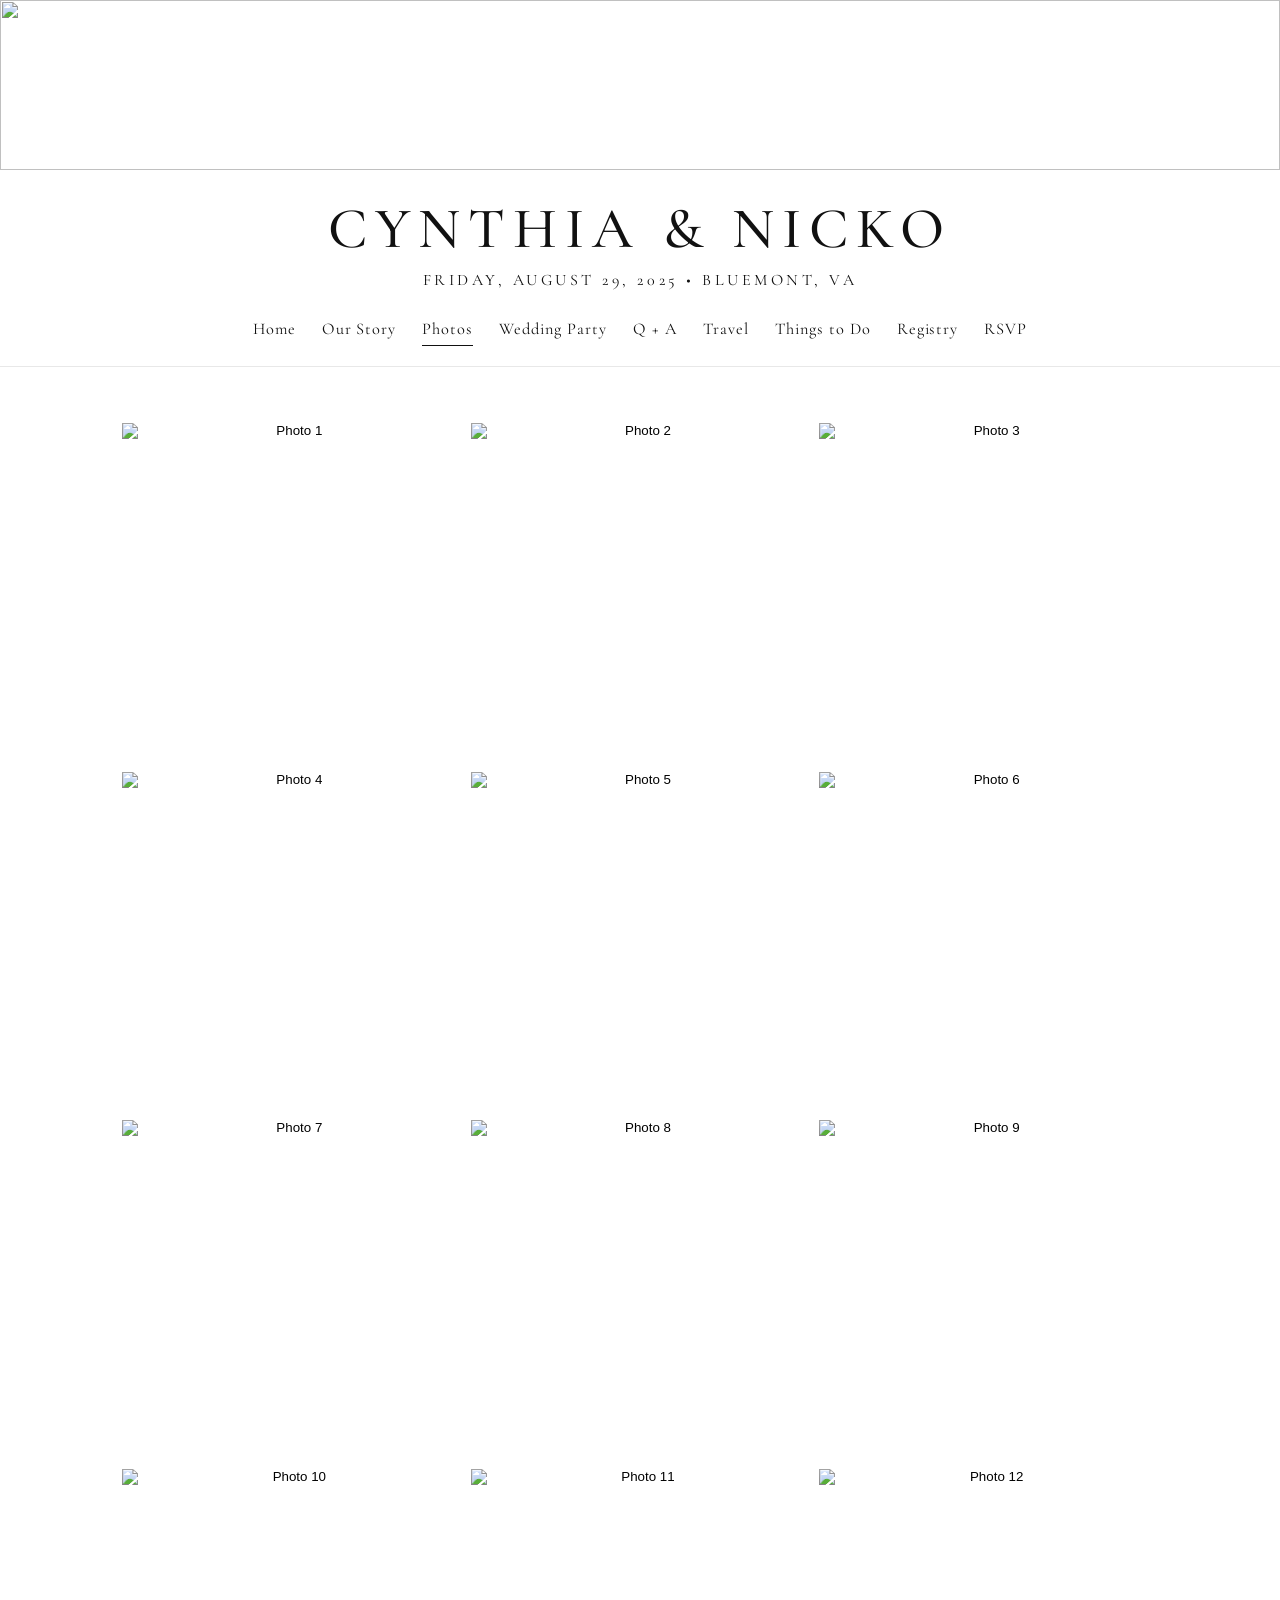
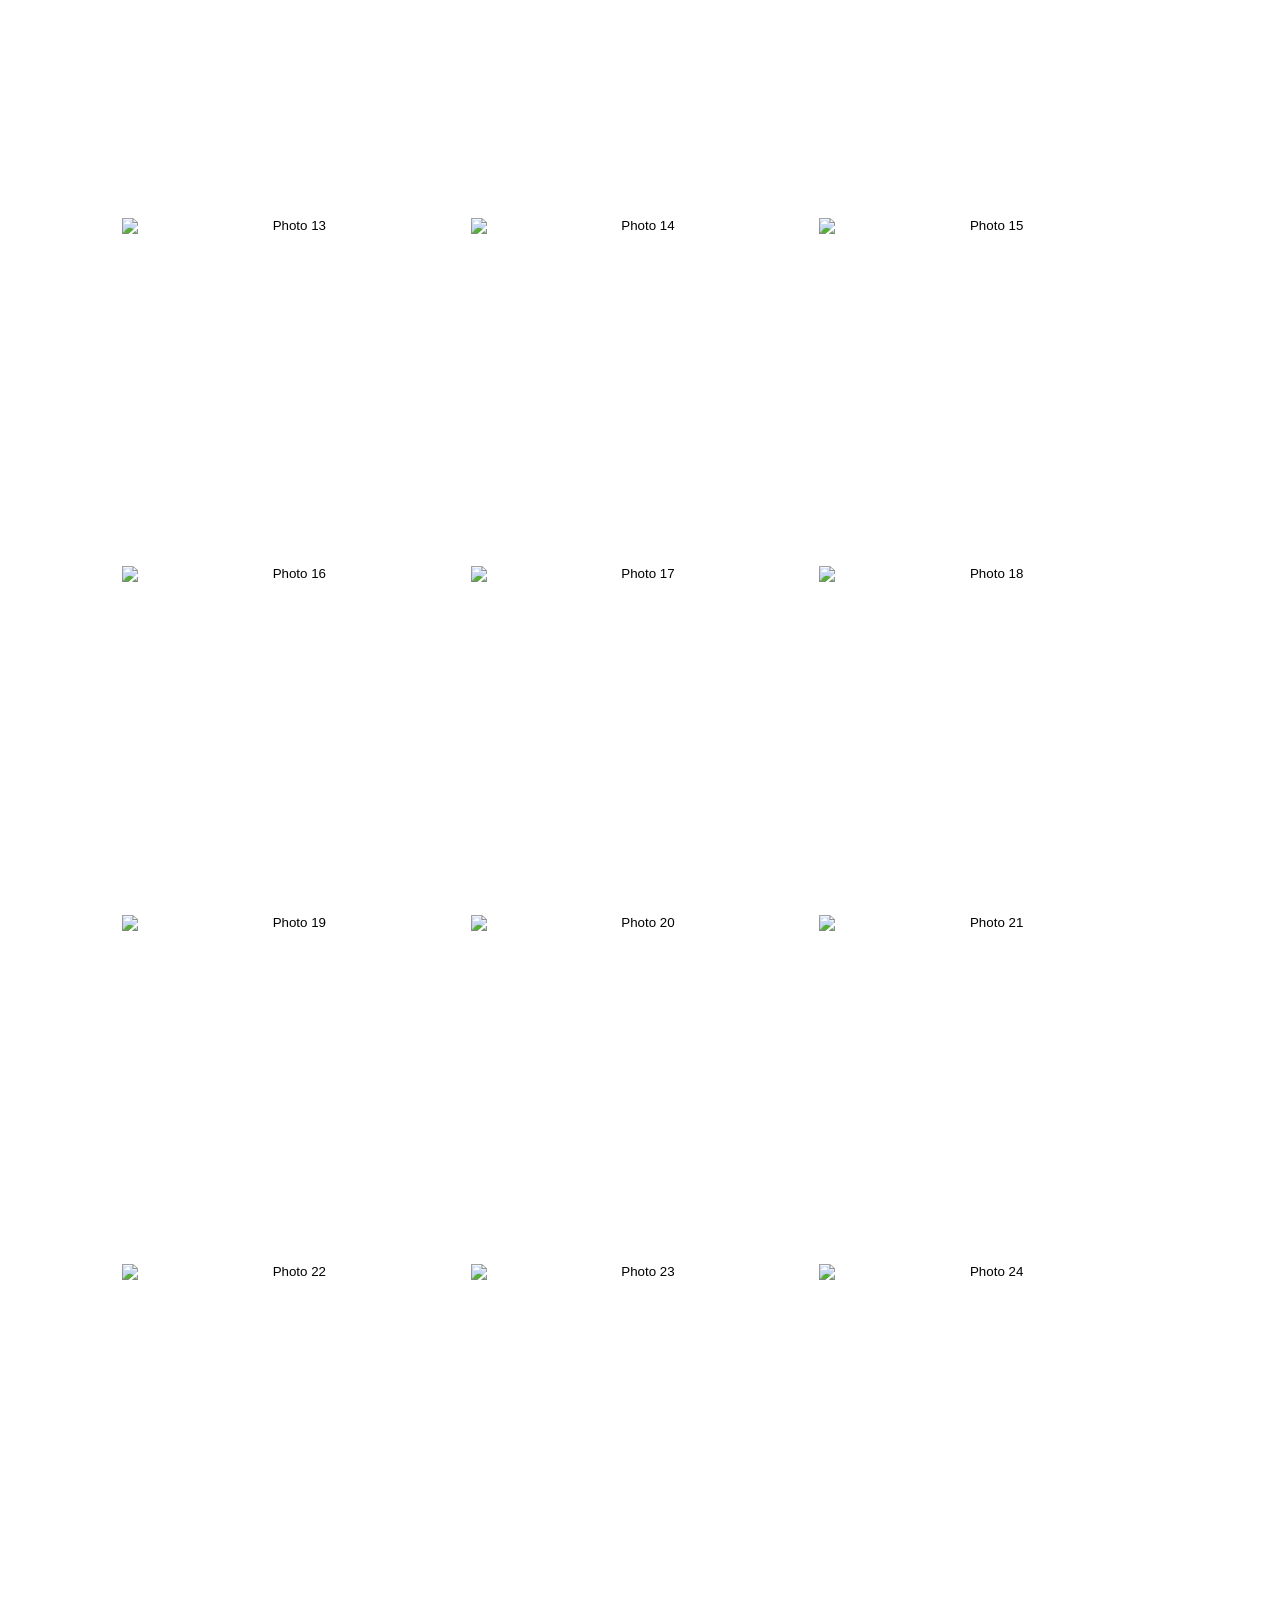
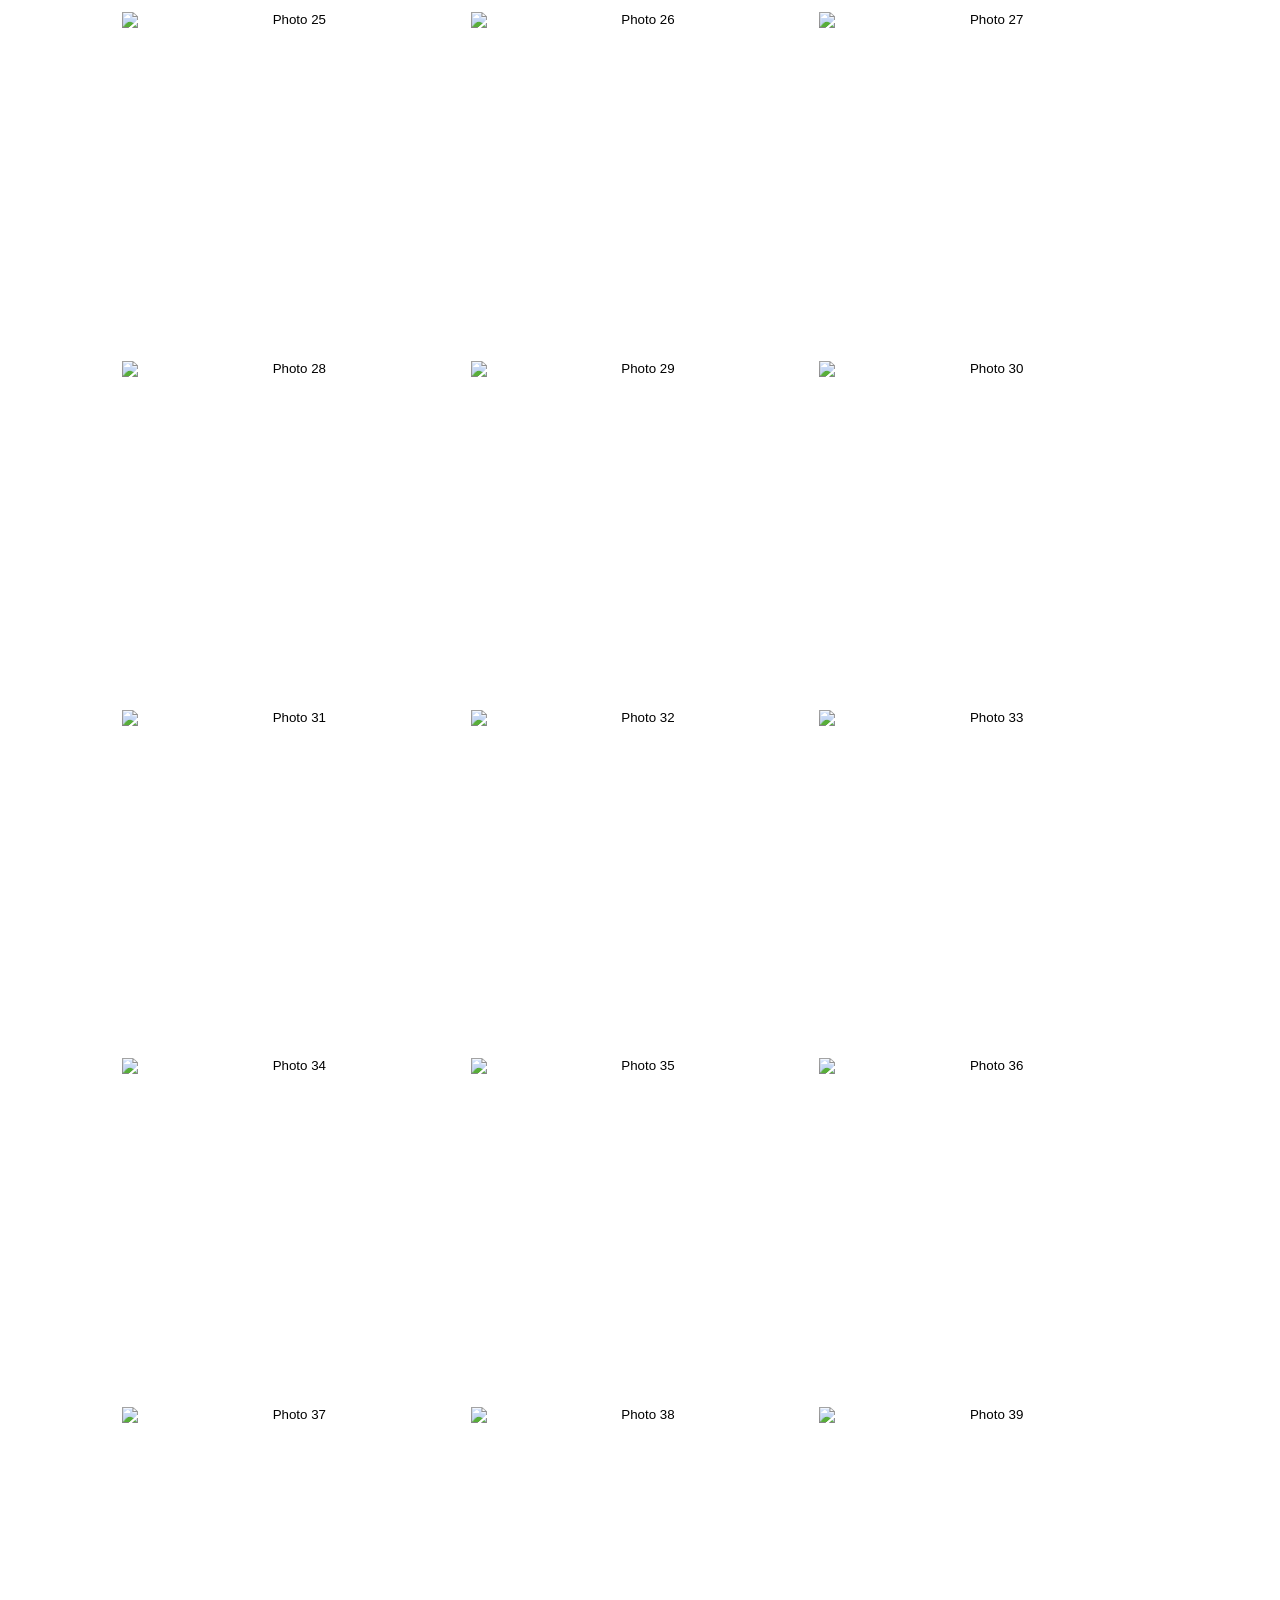
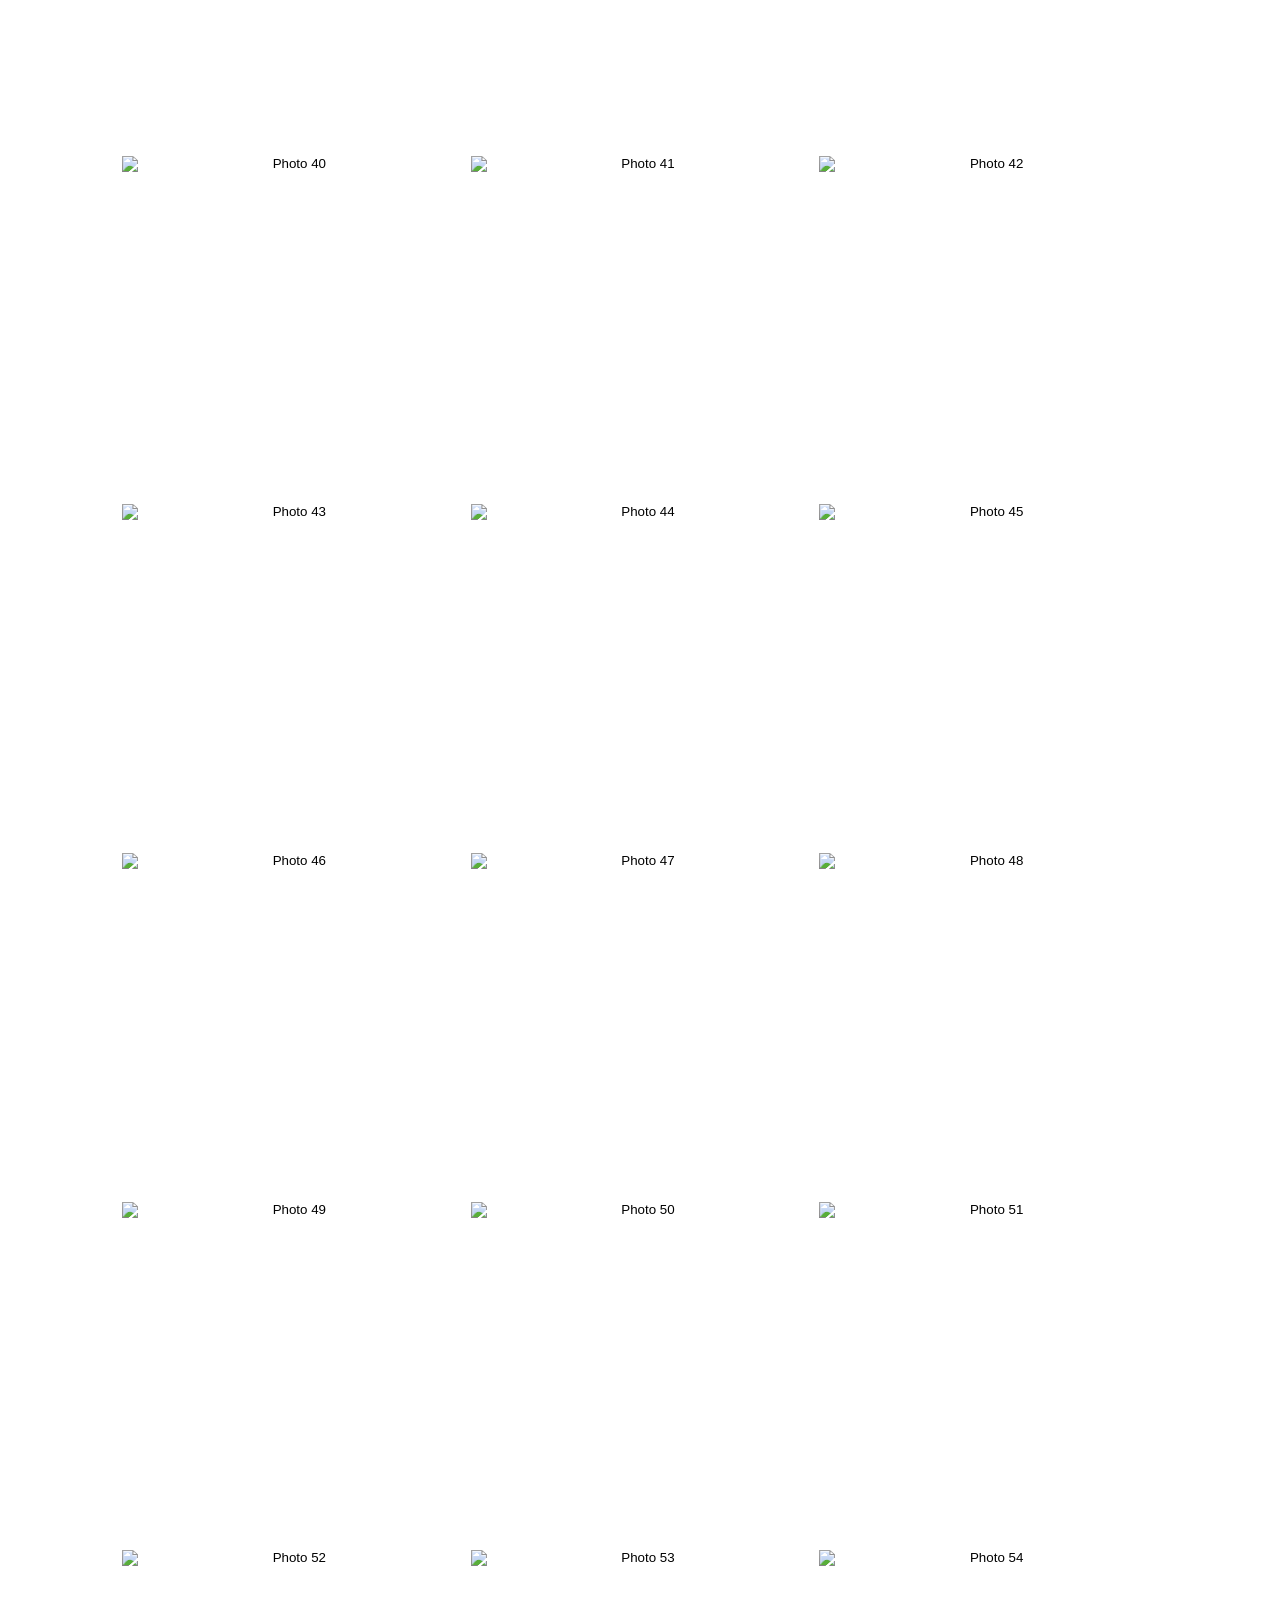
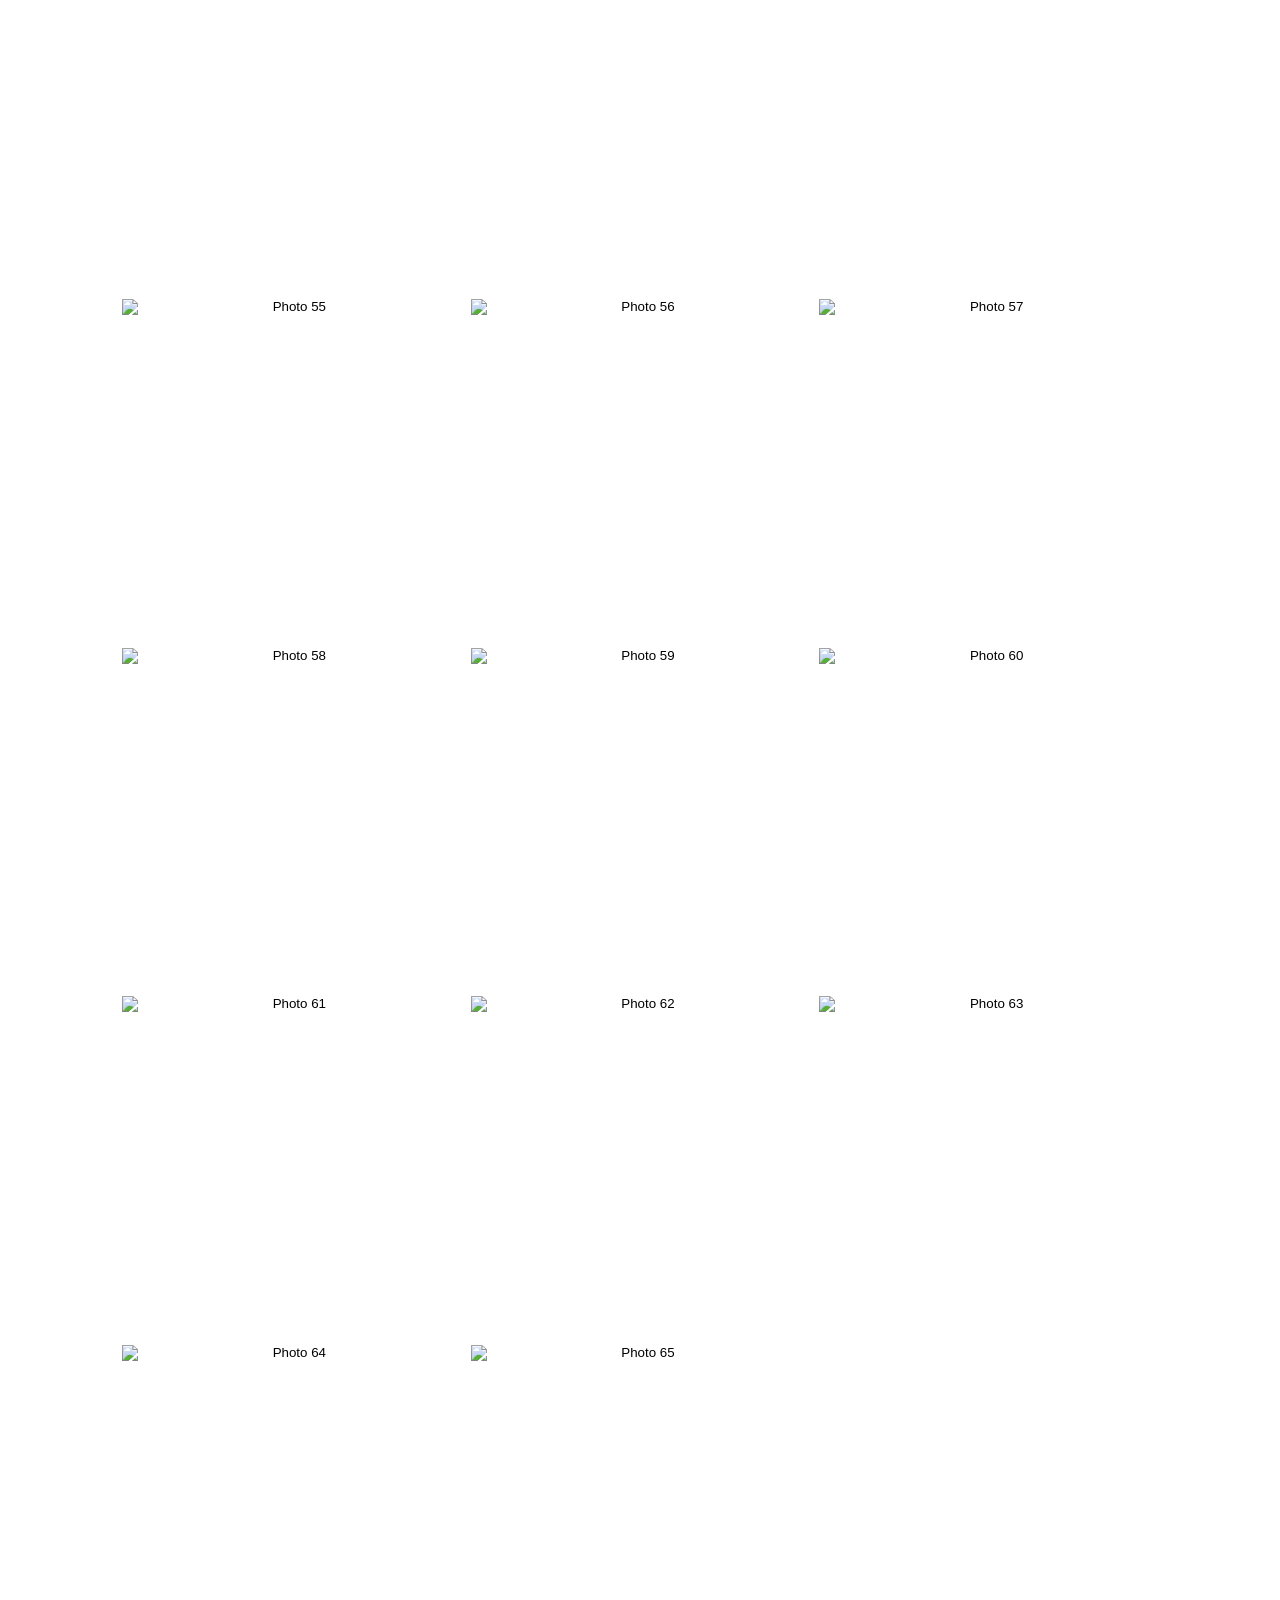
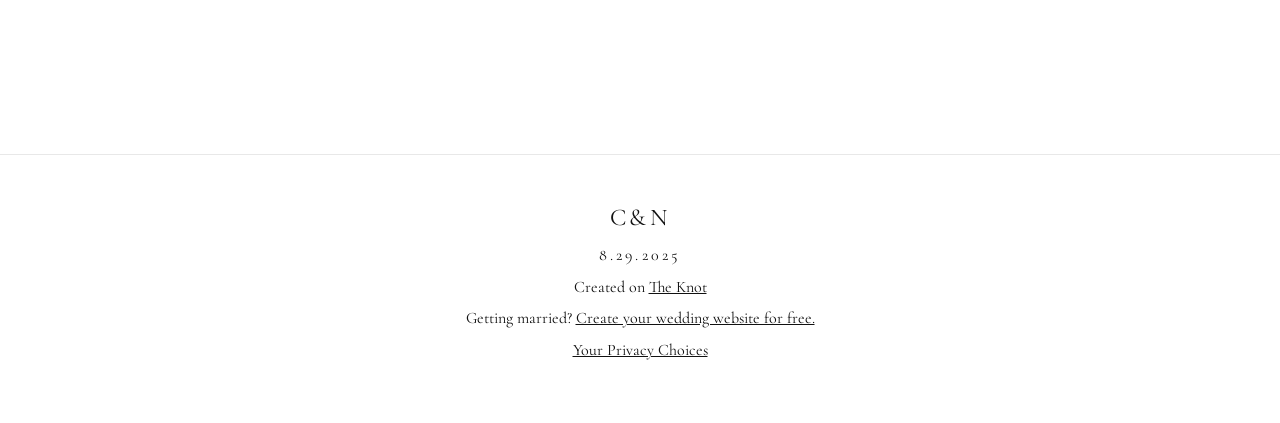
==== photos/index.html @ a0c81205 "v2 exact replica: multi-page site matching The Knot layout, gallery, registry and RSVP" ====
<!doctype html>
<html lang="en">
<head>
<meta charset="utf-8">
<meta name="viewport" content="width=device-width, initial-scale=1">
<title>Cynthia Espinoza and Nicko Patron's Wedding Website - The Knot</title>
<meta name="description" content="Cynthia Espinoza and Nicko Patron's wedding website. Friday, August 29, 2025 at The View at Bluemont, Bluemont, Virginia.">
<link rel="stylesheet" href="../styles.css">
<link rel="preconnect" href="https://fonts.googleapis.com">
<link rel="preconnect" href="https://fonts.gstatic.com" crossorigin>
<link href="https://fonts.googleapis.com/css2?family=Cormorant+Garamond:ital,wght@0,400;0,500;0,600;1,400;1,500&display=swap" rel="stylesheet">
</head>
<body>
<header class="site-header">
  <img class="garland" src="../images/theme-garland.png" alt="">
  <img class="spray" src="../images/theme-top.png" alt="">
  <h1>Cynthia &amp; Nicko</h1>
  <p class="subtitle">Friday, August 29, 2025 &bull; Bluemont, VA</p>
  <nav><a href="../">Home</a><a href="../our-story/">Our Story</a><a href="../photos/" class="active">Photos</a><a href="../wedding-party/">Wedding Party</a><a href="../q-a/">Q + A</a><a href="../travel/">Travel</a><a href="../things-to-do/">Things to Do</a><a href="../registry/">Registry</a><a href="../rsvp/">RSVP</a></nav>
</header>
<main>
<section class="photos-section">
  <div class="gallery">
<button class="thumb" data-full="../images/gallery/full/gallery-01.jpg" data-index="1" aria-label="Photo 1"><img src="../images/gallery/gallery-01.jpg" alt="Photo 1" loading="lazy"></button>
<button class="thumb" data-full="../images/gallery/full/gallery-02.jpg" data-index="2" aria-label="Photo 2"><img src="../images/gallery/gallery-02.jpg" alt="Photo 2" loading="lazy"></button>
<button class="thumb" data-full="../images/gallery/full/gallery-03.jpg" data-index="3" aria-label="Photo 3"><img src="../images/gallery/gallery-03.jpg" alt="Photo 3" loading="lazy"></button>
<button class="thumb" data-full="../images/gallery/full/gallery-04.jpg" data-index="4" aria-label="Photo 4"><img src="../images/gallery/gallery-04.jpg" alt="Photo 4" loading="lazy"></button>
<button class="thumb" data-full="../images/gallery/full/gallery-05.jpg" data-index="5" aria-label="Photo 5"><img src="../images/gallery/gallery-05.jpg" alt="Photo 5" loading="lazy"></button>
<button class="thumb" data-full="../images/gallery/full/gallery-06.jpg" data-index="6" aria-label="Photo 6"><img src="../images/gallery/gallery-06.jpg" alt="Photo 6" loading="lazy"></button>
<button class="thumb" data-full="../images/gallery/full/gallery-07.jpg" data-index="7" aria-label="Photo 7"><img src="../images/gallery/gallery-07.jpg" alt="Photo 7" loading="lazy"></button>
<button class="thumb" data-full="../images/gallery/full/gallery-08.jpg" data-index="8" aria-label="Photo 8"><img src="../images/gallery/gallery-08.jpg" alt="Photo 8" loading="lazy"></button>
<button class="thumb" data-full="../images/gallery/full/gallery-09.jpg" data-index="9" aria-label="Photo 9"><img src="../images/gallery/gallery-09.jpg" alt="Photo 9" loading="lazy"></button>
<button class="thumb" data-full="../images/gallery/full/gallery-10.jpg" data-index="10" aria-label="Photo 10"><img src="../images/gallery/gallery-10.jpg" alt="Photo 10" loading="lazy"></button>
<button class="thumb" data-full="../images/gallery/full/gallery-11.jpg" data-index="11" aria-label="Photo 11"><img src="../images/gallery/gallery-11.jpg" alt="Photo 11" loading="lazy"></button>
<button class="thumb" data-full="../images/gallery/full/gallery-12.jpg" data-index="12" aria-label="Photo 12"><img src="../images/gallery/gallery-12.jpg" alt="Photo 12" loading="lazy"></button>
<button class="thumb" data-full="../images/gallery/full/gallery-13.jpg" data-index="13" aria-label="Photo 13"><img src="../images/gallery/gallery-13.jpg" alt="Photo 13" loading="lazy"></button>
<button class="thumb" data-full="../images/gallery/full/gallery-14.jpg" data-index="14" aria-label="Photo 14"><img src="../images/gallery/gallery-14.jpg" alt="Photo 14" loading="lazy"></button>
<button class="thumb" data-full="../images/gallery/full/gallery-15.jpg" data-index="15" aria-label="Photo 15"><img src="../images/gallery/gallery-15.jpg" alt="Photo 15" loading="lazy"></button>
<button class="thumb" data-full="../images/gallery/full/gallery-16.jpg" data-index="16" aria-label="Photo 16"><img src="../images/gallery/gallery-16.jpg" alt="Photo 16" loading="lazy"></button>
<button class="thumb" data-full="../images/gallery/full/gallery-17.jpg" data-index="17" aria-label="Photo 17"><img src="../images/gallery/gallery-17.jpg" alt="Photo 17" loading="lazy"></button>
<button class="thumb" data-full="../images/gallery/full/gallery-18.jpg" data-index="18" aria-label="Photo 18"><img src="../images/gallery/gallery-18.jpg" alt="Photo 18" loading="lazy"></button>
<button class="thumb" data-full="../images/gallery/full/gallery-19.jpg" data-index="19" aria-label="Photo 19"><img src="../images/gallery/gallery-19.jpg" alt="Photo 19" loading="lazy"></button>
<button class="thumb" data-full="../images/gallery/full/gallery-20.jpg" data-index="20" aria-label="Photo 20"><img src="../images/gallery/gallery-20.jpg" alt="Photo 20" loading="lazy"></button>
<button class="thumb" data-full="../images/gallery/full/gallery-21.jpg" data-index="21" aria-label="Photo 21"><img src="../images/gallery/gallery-21.jpg" alt="Photo 21" loading="lazy"></button>
<button class="thumb" data-full="../images/gallery/full/gallery-22.jpg" data-index="22" aria-label="Photo 22"><img src="../images/gallery/gallery-22.jpg" alt="Photo 22" loading="lazy"></button>
<button class="thumb" data-full="../images/gallery/full/gallery-23.jpg" data-index="23" aria-label="Photo 23"><img src="../images/gallery/gallery-23.jpg" alt="Photo 23" loading="lazy"></button>
<button class="thumb" data-full="../images/gallery/full/gallery-24.jpg" data-index="24" aria-label="Photo 24"><img src="../images/gallery/gallery-24.jpg" alt="Photo 24" loading="lazy"></button>
<button class="thumb" data-full="../images/gallery/full/gallery-25.jpg" data-index="25" aria-label="Photo 25"><img src="../images/gallery/gallery-25.jpg" alt="Photo 25" loading="lazy"></button>
<button class="thumb" data-full="../images/gallery/full/gallery-26.jpg" data-index="26" aria-label="Photo 26"><img src="../images/gallery/gallery-26.jpg" alt="Photo 26" loading="lazy"></button>
<button class="thumb" data-full="../images/gallery/full/gallery-27.jpg" data-index="27" aria-label="Photo 27"><img src="../images/gallery/gallery-27.jpg" alt="Photo 27" loading="lazy"></button>
<button class="thumb" data-full="../images/gallery/full/gallery-28.jpg" data-index="28" aria-label="Photo 28"><img src="../images/gallery/gallery-28.jpg" alt="Photo 28" loading="lazy"></button>
<button class="thumb" data-full="../images/gallery/full/gallery-29.jpg" data-index="29" aria-label="Photo 29"><img src="../images/gallery/gallery-29.jpg" alt="Photo 29" loading="lazy"></button>
<button class="thumb" data-full="../images/gallery/full/gallery-30.jpg" data-index="30" aria-label="Photo 30"><img src="../images/gallery/gallery-30.jpg" alt="Photo 30" loading="lazy"></button>
<button class="thumb" data-full="../images/gallery/full/gallery-31.jpg" data-index="31" aria-label="Photo 31"><img src="../images/gallery/gallery-31.jpg" alt="Photo 31" loading="lazy"></button>
<button class="thumb" data-full="../images/gallery/full/gallery-32.jpg" data-index="32" aria-label="Photo 32"><img src="../images/gallery/gallery-32.jpg" alt="Photo 32" loading="lazy"></button>
<button class="thumb" data-full="../images/gallery/full/gallery-33.jpg" data-index="33" aria-label="Photo 33"><img src="../images/gallery/gallery-33.jpg" alt="Photo 33" loading="lazy"></button>
<button class="thumb" data-full="../images/gallery/full/gallery-34.jpg" data-index="34" aria-label="Photo 34"><img src="../images/gallery/gallery-34.jpg" alt="Photo 34" loading="lazy"></button>
<button class="thumb" data-full="../images/gallery/full/gallery-35.jpg" data-index="35" aria-label="Photo 35"><img src="../images/gallery/gallery-35.jpg" alt="Photo 35" loading="lazy"></button>
<button class="thumb" data-full="../images/gallery/full/gallery-36.jpg" data-index="36" aria-label="Photo 36"><img src="../images/gallery/gallery-36.jpg" alt="Photo 36" loading="lazy"></button>
<button class="thumb" data-full="../images/gallery/full/gallery-37.jpg" data-index="37" aria-label="Photo 37"><img src="../images/gallery/gallery-37.jpg" alt="Photo 37" loading="lazy"></button>
<button class="thumb" data-full="../images/gallery/full/gallery-38.jpg" data-index="38" aria-label="Photo 38"><img src="../images/gallery/gallery-38.jpg" alt="Photo 38" loading="lazy"></button>
<button class="thumb" data-full="../images/gallery/full/gallery-39.jpg" data-index="39" aria-label="Photo 39"><img src="../images/gallery/gallery-39.jpg" alt="Photo 39" loading="lazy"></button>
<button class="thumb" data-full="../images/gallery/full/gallery-40.jpg" data-index="40" aria-label="Photo 40"><img src="../images/gallery/gallery-40.jpg" alt="Photo 40" loading="lazy"></button>
<button class="thumb" data-full="../images/gallery/full/gallery-41.jpg" data-index="41" aria-label="Photo 41"><img src="../images/gallery/gallery-41.jpg" alt="Photo 41" loading="lazy"></button>
<button class="thumb" data-full="../images/gallery/full/gallery-42.jpg" data-index="42" aria-label="Photo 42"><img src="../images/gallery/gallery-42.jpg" alt="Photo 42" loading="lazy"></button>
<button class="thumb" data-full="../images/gallery/full/gallery-43.jpg" data-index="43" aria-label="Photo 43"><img src="../images/gallery/gallery-43.jpg" alt="Photo 43" loading="lazy"></button>
<button class="thumb" data-full="../images/gallery/full/gallery-44.jpg" data-index="44" aria-label="Photo 44"><img src="../images/gallery/gallery-44.jpg" alt="Photo 44" loading="lazy"></button>
<button class="thumb" data-full="../images/gallery/full/gallery-45.jpg" data-index="45" aria-label="Photo 45"><img src="../images/gallery/gallery-45.jpg" alt="Photo 45" loading="lazy"></button>
<button class="thumb" data-full="../images/gallery/full/gallery-46.jpg" data-index="46" aria-label="Photo 46"><img src="../images/gallery/gallery-46.jpg" alt="Photo 46" loading="lazy"></button>
<button class="thumb" data-full="../images/gallery/full/gallery-47.jpg" data-index="47" aria-label="Photo 47"><img src="../images/gallery/gallery-47.jpg" alt="Photo 47" loading="lazy"></button>
<button class="thumb" data-full="../images/gallery/full/gallery-48.jpg" data-index="48" aria-label="Photo 48"><img src="../images/gallery/gallery-48.jpg" alt="Photo 48" loading="lazy"></button>
<button class="thumb" data-full="../images/gallery/full/gallery-49.jpg" data-index="49" aria-label="Photo 49"><img src="../images/gallery/gallery-49.jpg" alt="Photo 49" loading="lazy"></button>
<button class="thumb" data-full="../images/gallery/full/gallery-50.jpg" data-index="50" aria-label="Photo 50"><img src="../images/gallery/gallery-50.jpg" alt="Photo 50" loading="lazy"></button>
<button class="thumb" data-full="../images/gallery/full/gallery-51.jpg" data-index="51" aria-label="Photo 51"><img src="../images/gallery/gallery-51.jpg" alt="Photo 51" loading="lazy"></button>
<button class="thumb" data-full="../images/gallery/full/gallery-52.jpg" data-index="52" aria-label="Photo 52"><img src="../images/gallery/gallery-52.jpg" alt="Photo 52" loading="lazy"></button>
<button class="thumb" data-full="../images/gallery/full/gallery-53.jpg" data-index="53" aria-label="Photo 53"><img src="../images/gallery/gallery-53.jpg" alt="Photo 53" loading="lazy"></button>
<button class="thumb" data-full="../images/gallery/full/gallery-54.jpg" data-index="54" aria-label="Photo 54"><img src="../images/gallery/gallery-54.jpg" alt="Photo 54" loading="lazy"></button>
<button class="thumb" data-full="../images/gallery/full/gallery-55.jpg" data-index="55" aria-label="Photo 55"><img src="../images/gallery/gallery-55.jpg" alt="Photo 55" loading="lazy"></button>
<button class="thumb" data-full="../images/gallery/full/gallery-56.jpg" data-index="56" aria-label="Photo 56"><img src="../images/gallery/gallery-56.jpg" alt="Photo 56" loading="lazy"></button>
<button class="thumb" data-full="../images/gallery/full/gallery-57.jpg" data-index="57" aria-label="Photo 57"><img src="../images/gallery/gallery-57.jpg" alt="Photo 57" loading="lazy"></button>
<button class="thumb" data-full="../images/gallery/full/gallery-58.jpg" data-index="58" aria-label="Photo 58"><img src="../images/gallery/gallery-58.jpg" alt="Photo 58" loading="lazy"></button>
<button class="thumb" data-full="../images/gallery/full/gallery-59.jpg" data-index="59" aria-label="Photo 59"><img src="../images/gallery/gallery-59.jpg" alt="Photo 59" loading="lazy"></button>
<button class="thumb" data-full="../images/gallery/full/gallery-60.jpg" data-index="60" aria-label="Photo 60"><img src="../images/gallery/gallery-60.jpg" alt="Photo 60" loading="lazy"></button>
<button class="thumb" data-full="../images/gallery/full/gallery-61.jpg" data-index="61" aria-label="Photo 61"><img src="../images/gallery/gallery-61.jpg" alt="Photo 61" loading="lazy"></button>
<button class="thumb" data-full="../images/gallery/full/gallery-62.jpg" data-index="62" aria-label="Photo 62"><img src="../images/gallery/gallery-62.jpg" alt="Photo 62" loading="lazy"></button>
<button class="thumb" data-full="../images/gallery/full/gallery-63.jpg" data-index="63" aria-label="Photo 63"><img src="../images/gallery/gallery-63.jpg" alt="Photo 63" loading="lazy"></button>
<button class="thumb" data-full="../images/gallery/full/gallery-64.jpg" data-index="64" aria-label="Photo 64"><img src="../images/gallery/gallery-64.jpg" alt="Photo 64" loading="lazy"></button>
<button class="thumb" data-full="../images/gallery/full/gallery-65.jpg" data-index="65" aria-label="Photo 65"><img src="../images/gallery/gallery-65.jpg" alt="Photo 65" loading="lazy"></button>
  </div>
</section>
<div class="lightbox" id="lightbox" hidden>
  <button class="lb-close" id="lb-close" aria-label="Close">&times;</button>
  <button class="lb-prev" id="lb-prev" aria-label="Previous photo">&#8249;</button>
  <img id="lb-img" src="" alt="">
  <button class="lb-next" id="lb-next" aria-label="Next photo">&#8250;</button>
  <p class="lb-count" id="lb-count"></p>
</div>
<script>
(function(){
  var thumbs=[].slice.call(document.querySelectorAll('.thumb'));
  var lb=document.getElementById('lightbox'), img=document.getElementById('lb-img'),
      count=document.getElementById('lb-count'), cur=0;
  function show(i){
    cur=(i+thumbs.length)%thumbs.length;
    img.src=thumbs[cur].getAttribute('data-full');
    count.textContent=cur+1+' of '+thumbs.length;
    lb.hidden=false; document.body.style.overflow='hidden';
  }
  function hide(){ lb.hidden=true; document.body.style.overflow=''; }
  thumbs.forEach(function(t,i){ t.addEventListener('click',function(){show(i);}); });
  document.getElementById('lb-close').addEventListener('click',hide);
  document.getElementById('lb-prev').addEventListener('click',function(){show(cur-1);});
  document.getElementById('lb-next').addEventListener('click',function(){show(cur+1);});
  lb.addEventListener('click',function(e){ if(e.target===lb) hide(); });
  document.addEventListener('keydown',function(e){
    if(lb.hidden) return;
    if(e.key==='Escape') hide();
    if(e.key==='ArrowLeft') show(cur-1);
    if(e.key==='ArrowRight') show(cur+1);
  });
})();
</script>
</main>
<footer>
  <p class="foot-mono">C&amp;N</p>
  <p class="foot-date">8.29.2025</p>
  <p>Created on <a href="https://www.theknot.com">The Knot</a></p>
  <p>Getting married? <a href="https://www.theknot.com">Create your wedding website for free.</a></p>
  <p><a href="https://www.theknot.com">Your Privacy Choices</a></p>
</footer>
</body>
</html>
---- styles.css ----
/* Cynthia & Nicko wedding website, v2 exact-replica build.
   White background, black serif text, Cormorant Garamond throughout. */
* { box-sizing: border-box; margin: 0; padding: 0; }
html { -webkit-text-size-adjust: 100%; }
body {
  font-family: 'Cormorant Garamond', Georgia, 'Times New Roman', serif;
  background: #fff;
  color: #111;
  line-height: 1.6;
  font-size: 18px;
}
img { max-width: 100%; display: block; }
a { color: #111; }
h1, h2, h3 { font-weight: 500; }

/* ---------- Header (every page) ---------- */
.site-header { position: relative; background: #fff; text-align: center; overflow: hidden; }
.site-header .garland {
  width: 100%; height: 170px; object-fit: cover; object-position: top center;
}
.site-header .spray {
  position: absolute; top: 0; right: 0; width: 330px; max-width: 46vw;
  pointer-events: none;
}
.site-header h1 {
  font-size: clamp(2.2rem, 6vw, 3.6rem);
  letter-spacing: .14em; text-transform: uppercase;
  margin: 26px 16px 6px; line-height: 1.15;
}
.site-header .subtitle {
  font-size: 1rem; letter-spacing: .22em; text-transform: uppercase;
  margin: 0 16px 22px;
}
.site-header nav {
  display: flex; flex-wrap: wrap; justify-content: center; gap: 4px 26px;
  padding: 0 18px 20px;
  border-bottom: 1px solid #e8e8e8;
}
.site-header nav a {
  text-decoration: none; color: #111; font-size: 1.02rem; letter-spacing: .06em;
  padding-bottom: 3px; border-bottom: 1px solid transparent;
}
.site-header nav a:hover { border-bottom-color: #999; }
.site-header nav a.active { border-bottom: 1px solid #111; }

/* ---------- Layout ---------- */
main { background: #fff; }
section { max-width: 860px; margin: 0 auto; padding: 56px 22px 70px; }
section.wide { max-width: 1080px; }
.page-title {
  text-align: center; font-size: 2rem; letter-spacing: .12em; text-transform: uppercase;
  margin-bottom: 10px;
}
.rule { width: 64px; height: 1px; background: #111; margin: 12px auto 32px; }
.lede { text-align: center; font-size: 1.15rem; max-width: 640px; margin: 0 auto 30px; }
section p { margin-bottom: 14px; }
.center { text-align: center; }
.center-note { text-align: center; margin-top: 24px; }

/* Buttons */
.btn {
  display: inline-block; background: #333; color: #fff; text-decoration: none;
  text-transform: uppercase; letter-spacing: .16em; font-size: .92rem;
  font-family: 'Cormorant Garamond', Georgia, serif;
  padding: 13px 34px; border: none; cursor: pointer; margin: 10px 0;
}
.btn:hover { background: #111; }
.btn:disabled { background: #bbb; cursor: not-allowed; }
.btn.small { padding: 10px 22px; font-size: .85rem; }

/* ---------- Home ---------- */
.hero { width: 100%; margin: 10px 0 40px; }
.details { display: grid; grid-template-columns: repeat(auto-fit, minmax(230px, 1fr)); gap: 22px; margin: 8px 0; }
.card { text-align: center; padding: 10px 14px; }
.card h3 { font-size: 1.45rem; letter-spacing: .1em; text-transform: uppercase; margin-bottom: 8px; }
.card .small { font-size: 1rem; }
.venue-img { margin: 30px auto 0; width: 100%; }
.story-preview { margin: 0 auto 18px; max-height: 560px; width: auto; }
.registry-list { list-style: none; text-align: center; margin-bottom: 8px; }
.registry-list li { margin-bottom: 8px; font-size: 1.2rem; letter-spacing: .06em; }

/* ---------- Our Story ---------- */
.story-item { margin-bottom: 56px; text-align: center; }
.story-item h3 { font-size: 1.5rem; letter-spacing: .1em; text-transform: uppercase; margin-bottom: 14px; }
.story-item p { text-align: center; max-width: 680px; margin: 0 auto 14px; }
.story-item img { margin: 0 auto 14px; max-height: 560px; width: auto; }
.story-item .pair { display: flex; gap: 14px; justify-content: center; flex-wrap: wrap; }
.story-item .pair img { max-height: 460px; }

/* ---------- Photos ---------- */
.photos-section { max-width: 1080px; }
.gallery { display: grid; grid-template-columns: repeat(3, 1fr); gap: 10px; }
.thumb { border: none; background: none; padding: 0; cursor: pointer; }
.thumb img { width: 100%; aspect-ratio: 1 / 1; object-fit: cover; }
.lightbox {
  position: fixed; inset: 0; background: rgba(0,0,0,.92); z-index: 100;
  display: flex; align-items: center; justify-content: center;
}
.lightbox[hidden] { display: none; }
.lightbox img { max-width: 92vw; max-height: 88vh; object-fit: contain; }
.lb-close, .lb-prev, .lb-next {
  position: absolute; background: none; border: none; color: #fff;
  font-size: 3rem; cursor: pointer; line-height: 1; padding: 10px 18px;
  font-family: Georgia, serif;
}
.lb-close { top: 8px; right: 14px; }
.lb-prev { left: 6px; top: 50%; transform: translateY(-50%); }
.lb-next { right: 6px; top: 50%; transform: translateY(-50%); }
.lb-count { position: absolute; bottom: 14px; left: 0; right: 0; text-align: center; color: #fff; font-size: 1rem; letter-spacing: .1em; }

/* ---------- Wedding Party ---------- */
.subhead { text-align: center; font-size: 1.5rem; letter-spacing: .12em; text-transform: uppercase; margin: 46px 0 24px; }
.party-group { display: grid; grid-template-columns: repeat(2, 1fr); gap: 34px 28px; }
.person { text-align: center; }
.person img {
  width: 240px; height: 240px; object-fit: cover; object-position: top center;
  border-radius: 50%; margin: 0 auto 16px;
}
.person h3 { font-size: 1.4rem; letter-spacing: .1em; text-transform: uppercase; }
.person .role { letter-spacing: .12em; text-transform: uppercase; font-size: .95rem; margin: 2px 0 10px; }
.person p { font-size: 1.02rem; }
.closing-img { margin: 52px auto 0; width: 100%; }

/* ---------- Q + A ---------- */
.qa { margin-bottom: 30px; text-align: center; }
.qa h3 { font-size: 1.3rem; letter-spacing: .1em; text-transform: uppercase; margin-bottom: 6px; }

/* ---------- Travel ---------- */
.travel-card { text-align: center; margin-bottom: 34px; }
.travel-card h3 { font-size: 1.45rem; letter-spacing: .08em; text-transform: uppercase; margin-bottom: 8px; }

/* ---------- Registry ---------- */
.registry-widget { border: 1px solid #e3e3e3; border-radius: 14px; overflow: hidden; text-align: left; }
.registry-head {
  display: flex; flex-wrap: wrap; align-items: center; gap: 8px 22px;
  padding: 18px 22px; border-bottom: 1px solid #e3e3e3;
}
.knot-logo { font-size: 1.5rem; letter-spacing: .02em; text-decoration: none; font-weight: 600; }
.registry-count { font-size: 1.05rem; }
.sort-label { margin-left: auto; font-size: 1.02rem; }
.sort-label select { font-family: inherit; font-size: 1rem; padding: 6px 8px; border: 1px solid #ccc; border-radius: 4px; background: #fff; }
.registry-body { display: flex; }
.filters { width: 220px; flex-shrink: 0; padding: 20px; border-right: 1px solid #e3e3e3; }
.filters h3 { font-size: 1.1rem; letter-spacing: .1em; text-transform: uppercase; margin: 18px 0 8px; }
.filters h3:first-child { margin-top: 0; }
.filters label { display: block; font-size: 1rem; margin-bottom: 6px; cursor: pointer; }
.gift-grid { flex: 1; display: grid; grid-template-columns: repeat(auto-fill, minmax(220px, 1fr)); gap: 18px; padding: 20px; }
.gift { border: 1px solid #e8e8e8; border-radius: 10px; padding: 18px; }
.gift h3 { font-size: 1.12rem; line-height: 1.35; margin-bottom: 6px; }
.gift-sub { font-size: 1rem; color: #555; margin-bottom: 2px; }
.badge { display: inline-block; font-size: .9rem; letter-spacing: .08em; text-transform: uppercase; border: 1px solid #999; border-radius: 20px; padding: 2px 10px; margin: 4px 0 8px; }
.gift-price { font-size: 1.15rem; margin-bottom: 2px; }
.gift-store { font-size: .98rem; color: #555; margin-bottom: 4px; }
.gift-note { font-size: .98rem; color: #555; }
.gift-status { display: inline-block; font-size: 1rem; letter-spacing: .08em; text-transform: uppercase; color: #777; margin-top: 8px; }
.gift-status.purchased { color: #999; }

/* ---------- RSVP overlay page ---------- */
.rsvp-body { background: #fff; }
.rsvp-overlay { min-height: 100vh; background: #fff; position: relative; }
.rsvp-topbar { display: flex; align-items: center; justify-content: center; position: relative; padding: 18px 20px 14px; }
.rsvp-title { font-size: 1.1rem; letter-spacing: .28em; text-transform: uppercase; }
.rsvp-close { position: absolute; right: 18px; top: 8px; font-size: 2rem; text-decoration: none; color: #111; line-height: 1; }
.rsvp-progress { height: 3px; background: #e8e8e8; }
.rsvp-progress span { display: block; width: 12%; height: 100%; background: #111; }
.rsvp-content { position: relative; max-width: 560px; margin: 0 auto; padding: 60px 22px; text-align: center; overflow: hidden; }
.rsvp-spray { position: absolute; top: -10px; right: -40px; width: 280px; max-width: 60vw; pointer-events: none; }
.rsvp-heading { font-size: 1.9rem; margin-bottom: 14px; }
.field { position: relative; margin: 28px 0 18px; text-align: left; }
.field input {
  width: 100%; padding: 20px 14px 10px; font-size: 1.1rem;
  font-family: 'Cormorant Garamond', Georgia, serif;
  border: 1px solid #999; border-radius: 4px; background: #fff;
}
.field label {
  position: absolute; left: 14px; top: 16px; color: #777; font-size: 1.05rem;
  pointer-events: none; transition: all .15s ease;
}
.field input:focus + label, .field input:not(:placeholder-shown) + label {
  top: 5px; font-size: .82rem; color: #555;
}
.field input:focus { outline: 1px solid #111; }
.rsvp-btn { width: 100%; background: #777; }
.rsvp-btn:not(:disabled) { background: #333; }
.rsvp-note { margin-top: 22px; background: #fafafa; border: 1px solid #e3e3e3; border-radius: 8px; padding: 18px; }

/* ---------- Footer ---------- */
footer { text-align: center; padding: 44px 22px 54px; border-top: 1px solid #e8e8e8; }
footer p { margin-bottom: 6px; font-size: 1rem; }
.foot-mono { font-size: 1.5rem; letter-spacing: .14em; }
.foot-date { letter-spacing: .2em; }

/* ---------- Responsive ---------- */
@media (max-width: 900px) {
  .gallery { grid-template-columns: repeat(2, 1fr); }
  .registry-body { flex-direction: column; }
  .filters { width: 100%; border-right: none; border-bottom: 1px solid #e3e3e3; }
}
@media (max-width: 600px) {
  body { font-size: 17px; }
  section { padding: 40px 18px 56px; }
  .site-header .garland { height: 110px; }
  .site-header .spray { width: 220px; }
  .site-header nav { gap: 4px 16px; }
  .gallery { grid-template-columns: 1fr; }
  .party-group { grid-template-columns: 1fr; }
  .person img { width: 200px; height: 200px; }
  .story-item .pair img { max-height: 340px; }
}
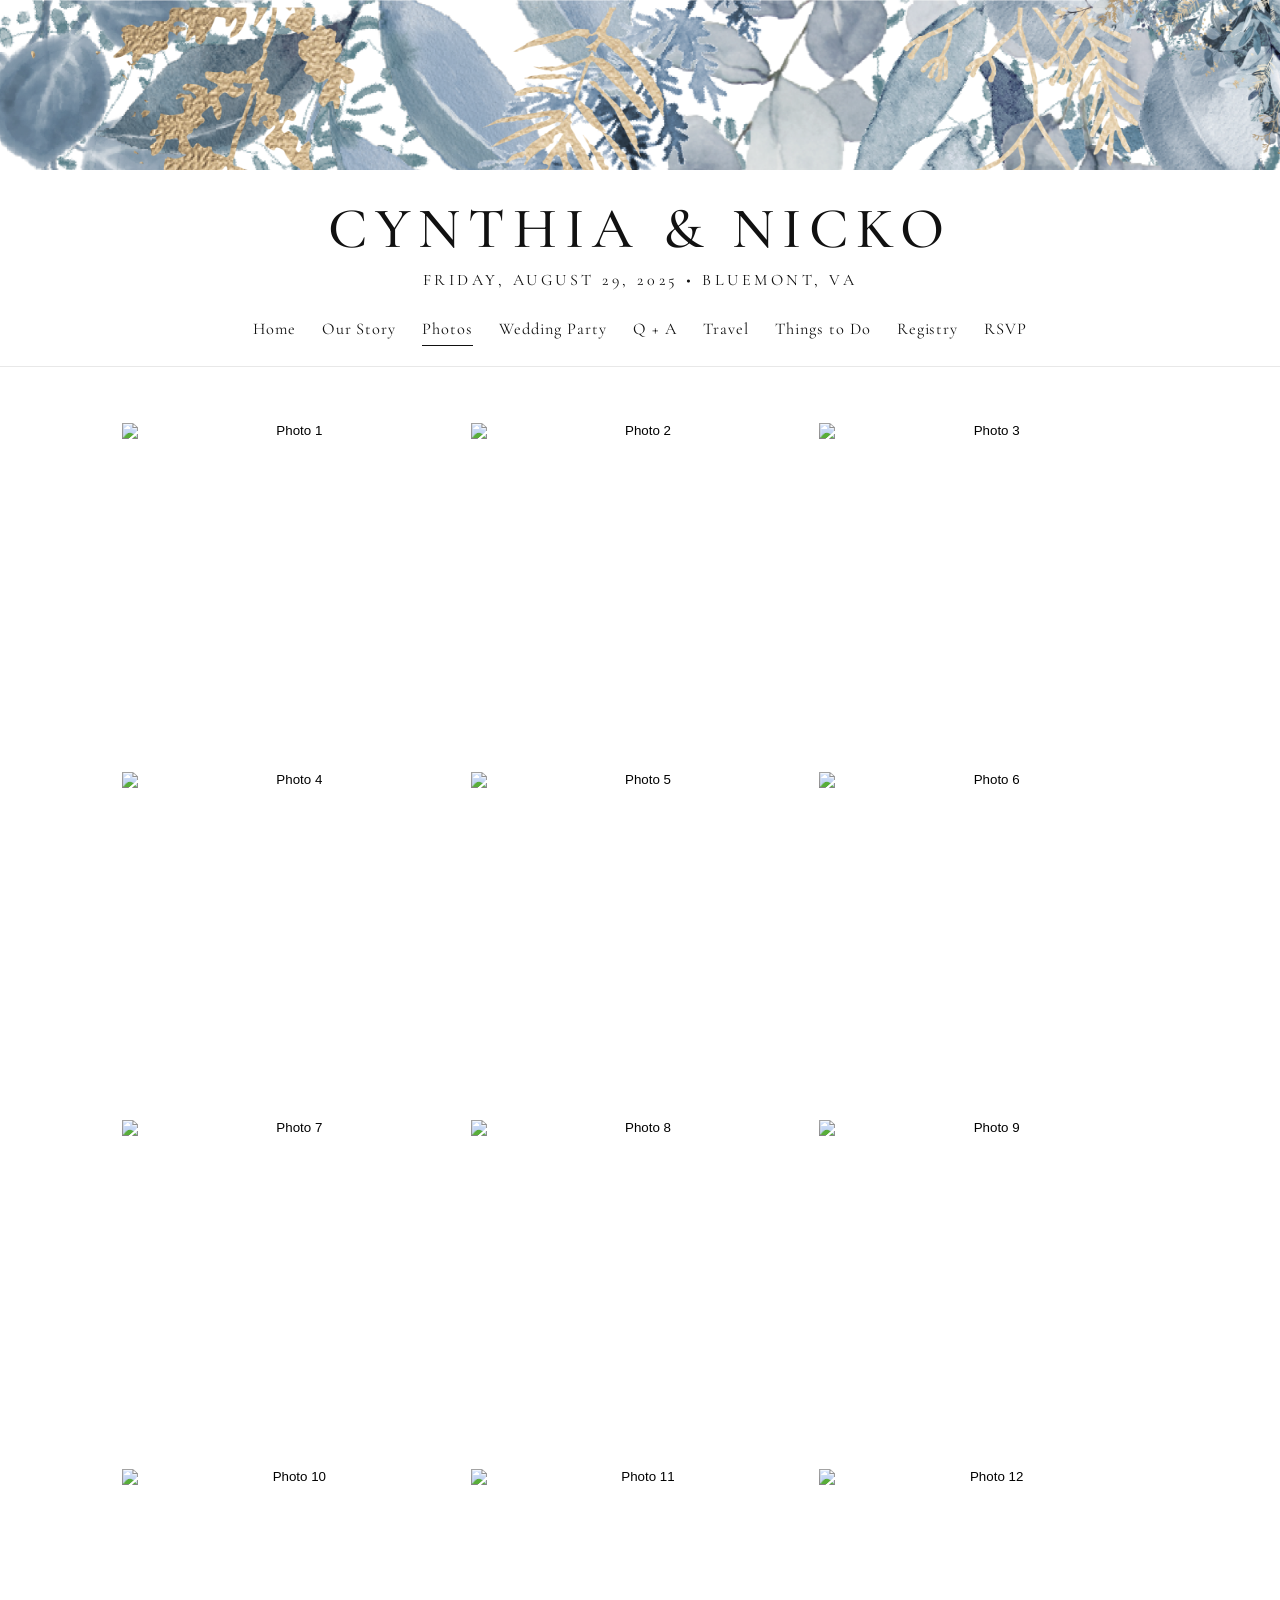
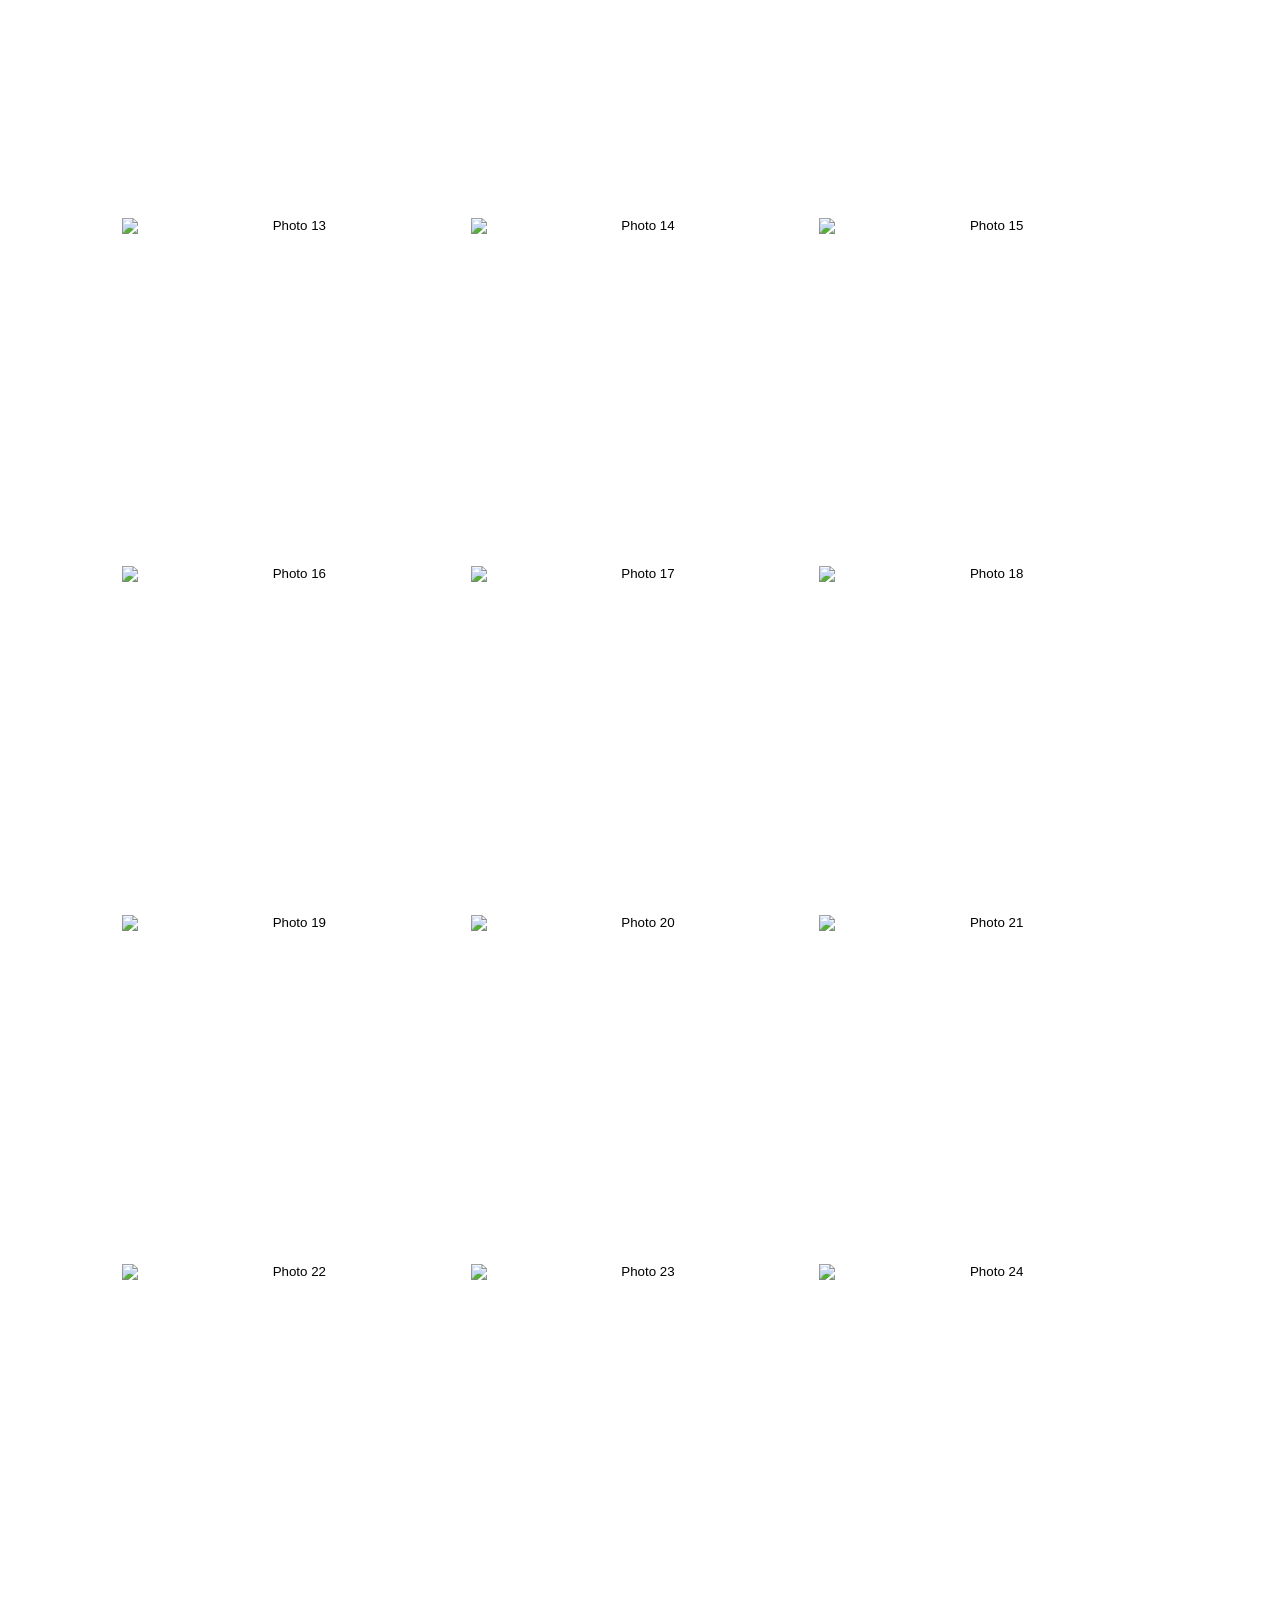
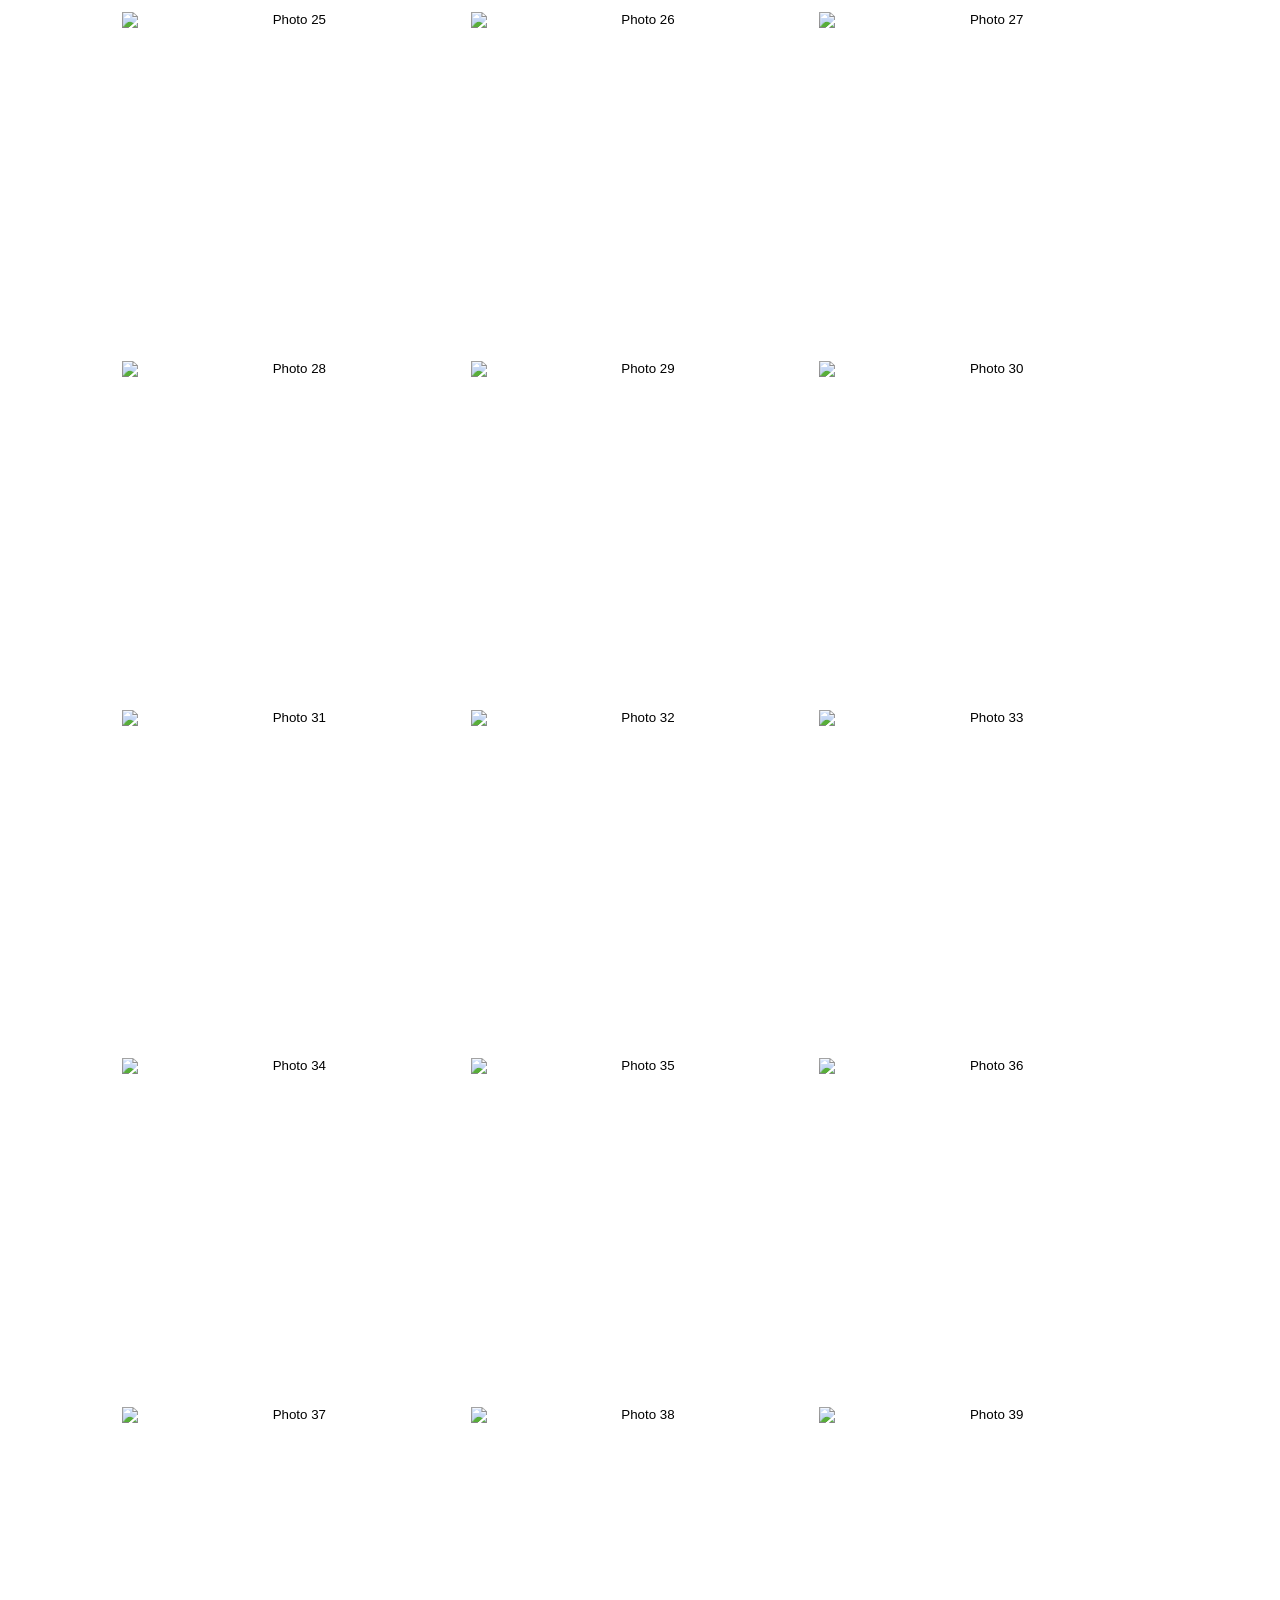
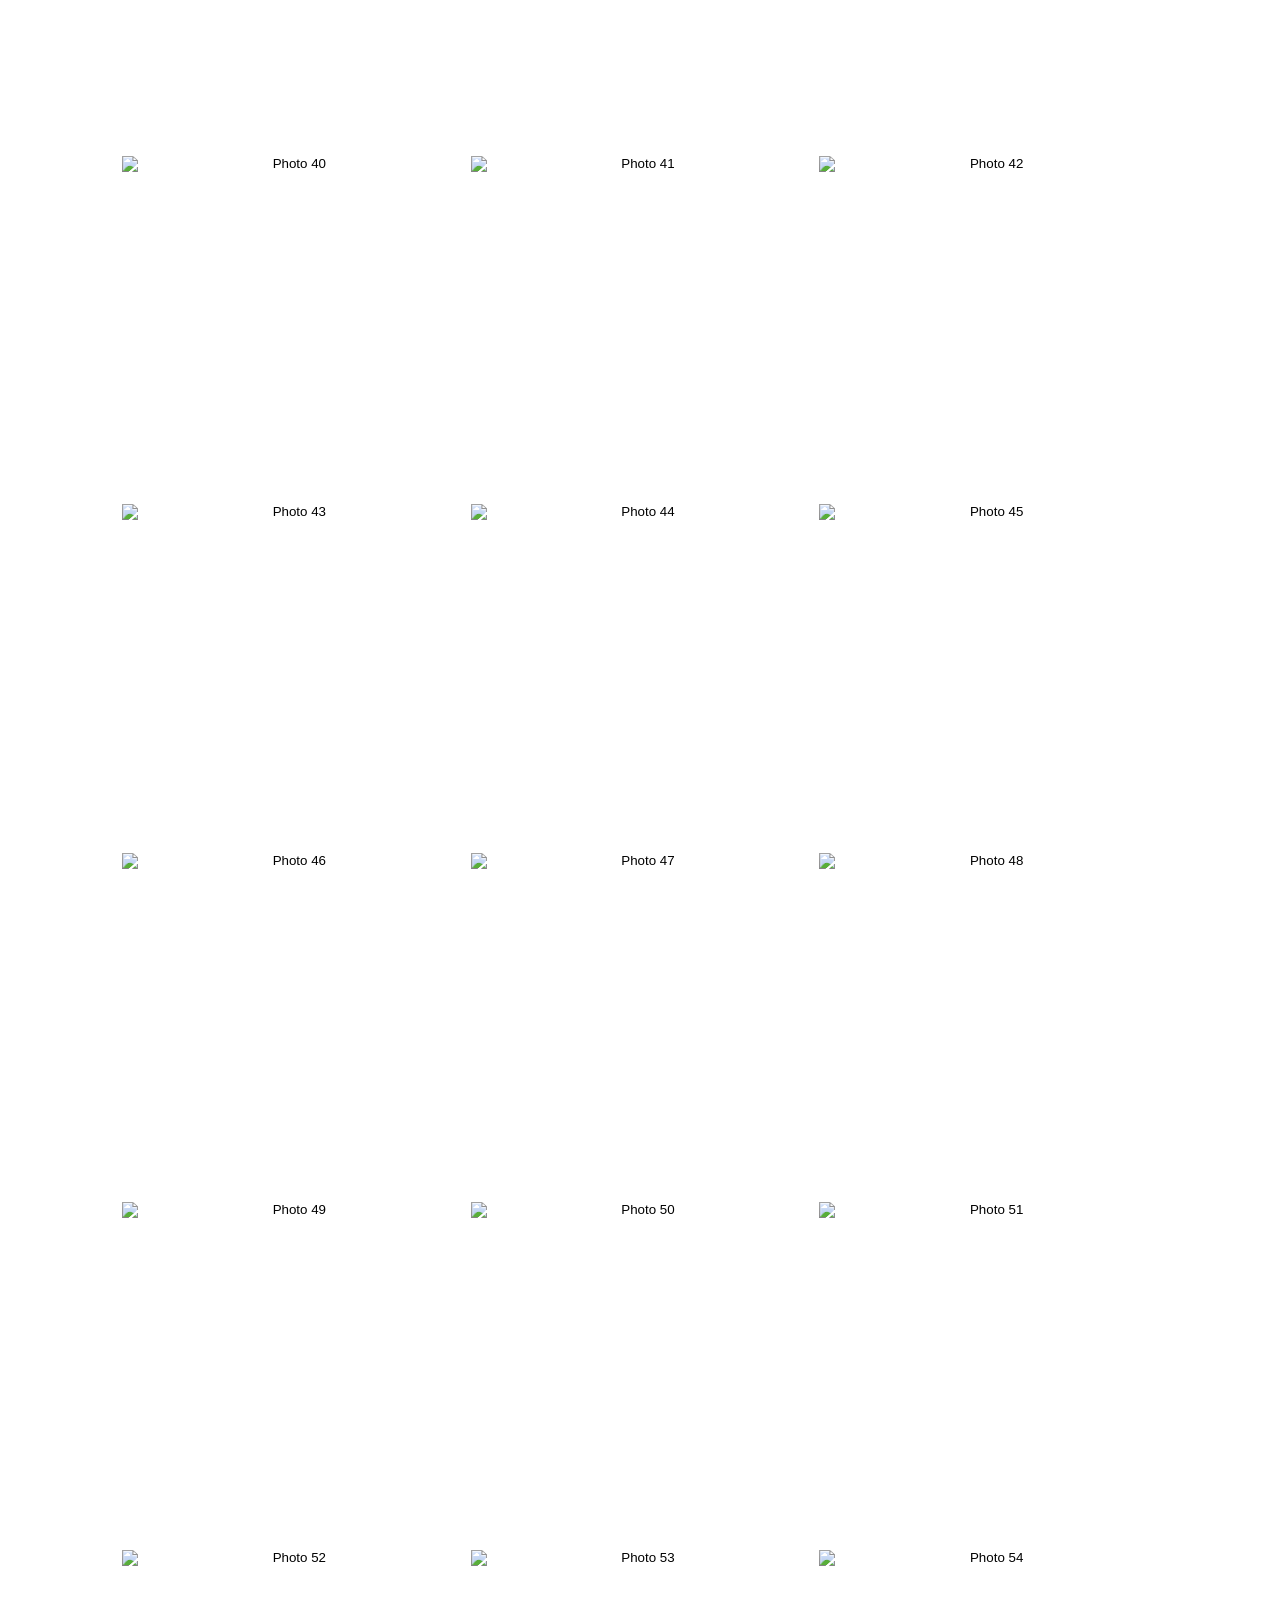
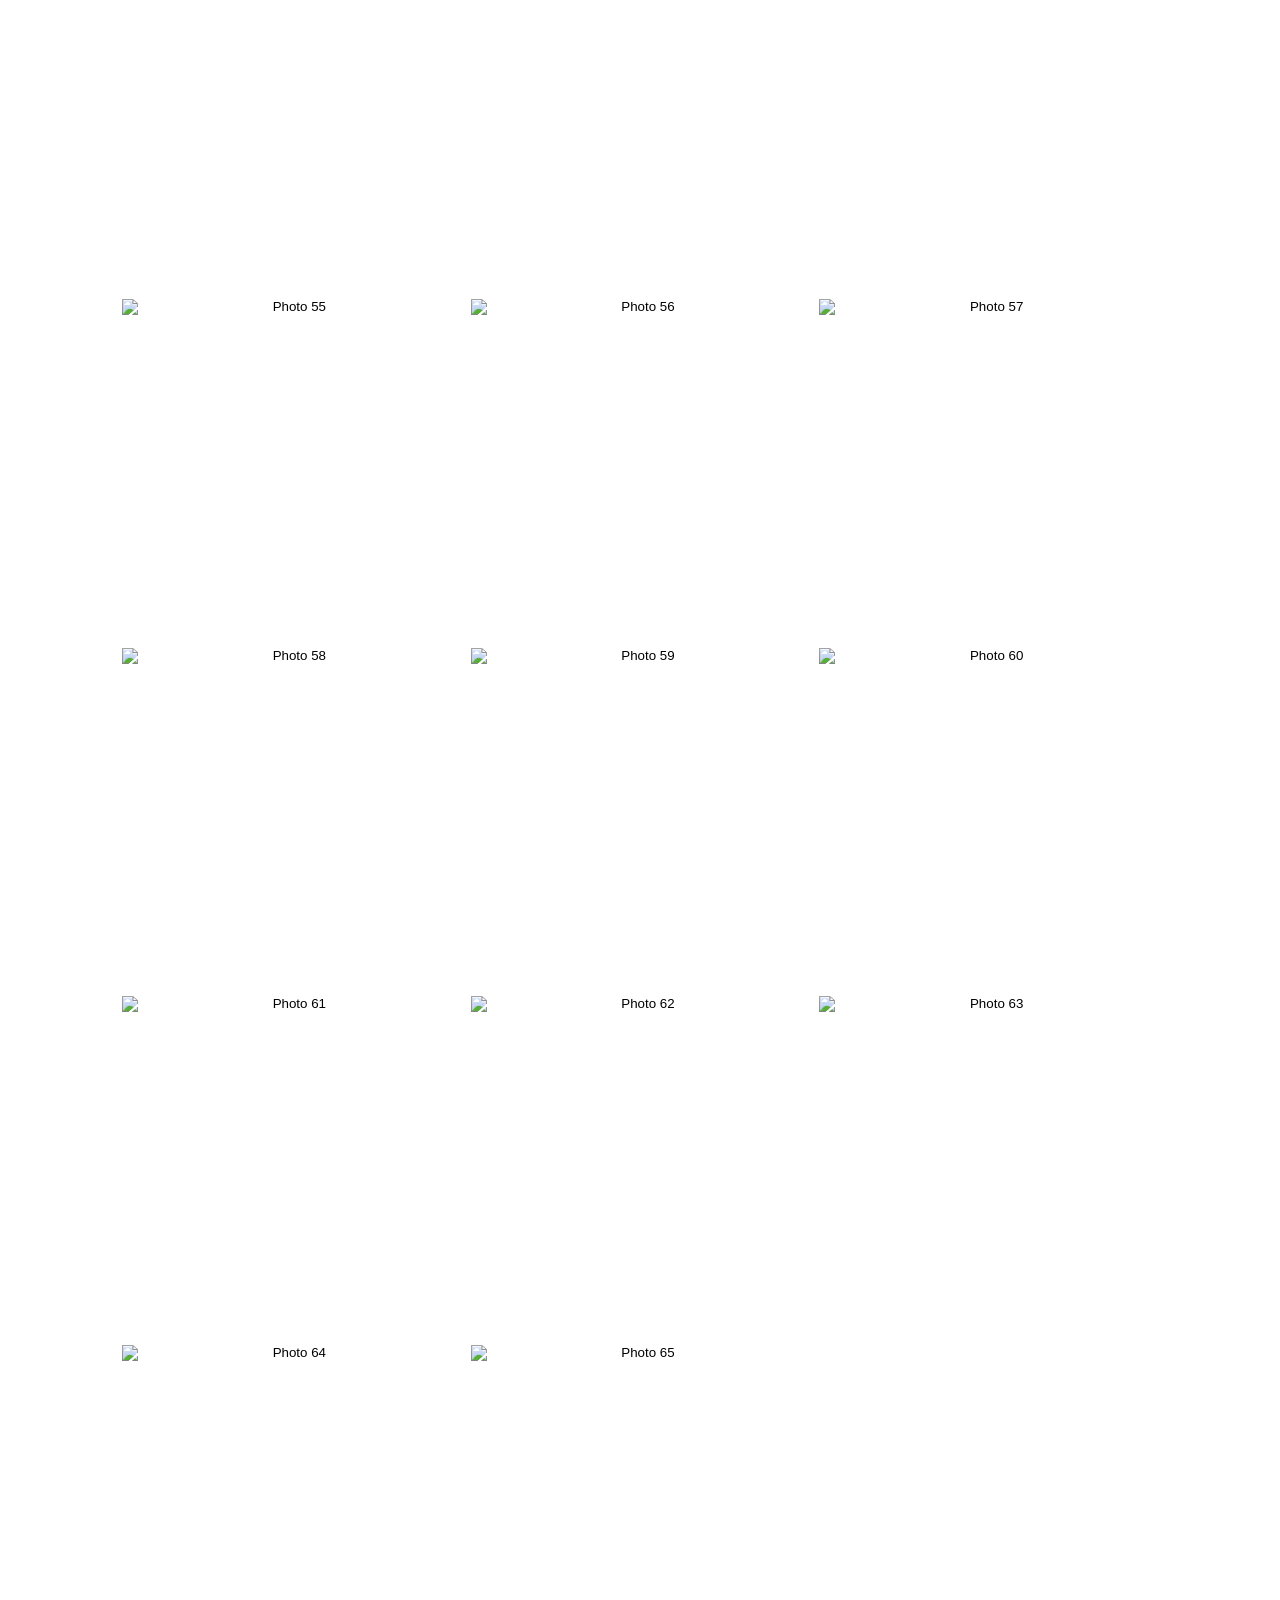
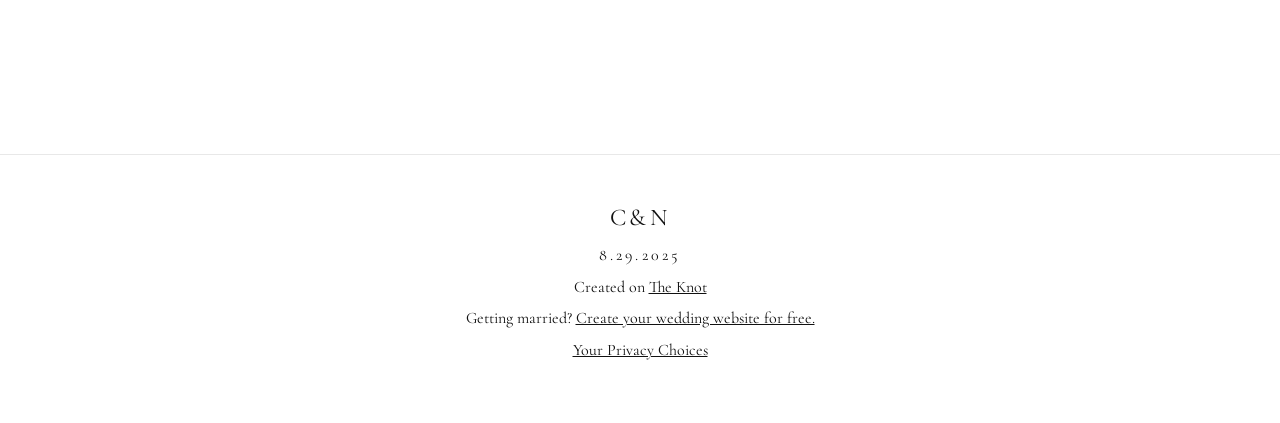
==== commit 2fba8e97: "v2: photos page uses full-size gallery images" ====
--- a/photos/index.html
+++ b/photos/index.html
@@ -21,71 +21,71 @@
 <main>
 <section class="photos-section">
   <div class="gallery">
-<button class="thumb" data-full="../images/gallery/full/gallery-01.jpg" data-index="1" aria-label="Photo 1"><img src="../images/gallery/gallery-01.jpg" alt="Photo 1" loading="lazy"></button>
-<button class="thumb" data-full="../images/gallery/full/gallery-02.jpg" data-index="2" aria-label="Photo 2"><img src="../images/gallery/gallery-02.jpg" alt="Photo 2" loading="lazy"></button>
-<button class="thumb" data-full="../images/gallery/full/gallery-03.jpg" data-index="3" aria-label="Photo 3"><img src="../images/gallery/gallery-03.jpg" alt="Photo 3" loading="lazy"></button>
-<button class="thumb" data-full="../images/gallery/full/gallery-04.jpg" data-index="4" aria-label="Photo 4"><img src="../images/gallery/gallery-04.jpg" alt="Photo 4" loading="lazy"></button>
-<button class="thumb" data-full="../images/gallery/full/gallery-05.jpg" data-index="5" aria-label="Photo 5"><img src="../images/gallery/gallery-05.jpg" alt="Photo 5" loading="lazy"></button>
-<button class="thumb" data-full="../images/gallery/full/gallery-06.jpg" data-index="6" aria-label="Photo 6"><img src="../images/gallery/gallery-06.jpg" alt="Photo 6" loading="lazy"></button>
-<button class="thumb" data-full="../images/gallery/full/gallery-07.jpg" data-index="7" aria-label="Photo 7"><img src="../images/gallery/gallery-07.jpg" alt="Photo 7" loading="lazy"></button>
-<button class="thumb" data-full="../images/gallery/full/gallery-08.jpg" data-index="8" aria-label="Photo 8"><img src="../images/gallery/gallery-08.jpg" alt="Photo 8" loading="lazy"></button>
-<button class="thumb" data-full="../images/gallery/full/gallery-09.jpg" data-index="9" aria-label="Photo 9"><img src="../images/gallery/gallery-09.jpg" alt="Photo 9" loading="lazy"></button>
-<button class="thumb" data-full="../images/gallery/full/gallery-10.jpg" data-index="10" aria-label="Photo 10"><img src="../images/gallery/gallery-10.jpg" alt="Photo 10" loading="lazy"></button>
-<button class="thumb" data-full="../images/gallery/full/gallery-11.jpg" data-index="11" aria-label="Photo 11"><img src="../images/gallery/gallery-11.jpg" alt="Photo 11" loading="lazy"></button>
-<button class="thumb" data-full="../images/gallery/full/gallery-12.jpg" data-index="12" aria-label="Photo 12"><img src="../images/gallery/gallery-12.jpg" alt="Photo 12" loading="lazy"></button>
-<button class="thumb" data-full="../images/gallery/full/gallery-13.jpg" data-index="13" aria-label="Photo 13"><img src="../images/gallery/gallery-13.jpg" alt="Photo 13" loading="lazy"></button>
-<button class="thumb" data-full="../images/gallery/full/gallery-14.jpg" data-index="14" aria-label="Photo 14"><img src="../images/gallery/gallery-14.jpg" alt="Photo 14" loading="lazy"></button>
-<button class="thumb" data-full="../images/gallery/full/gallery-15.jpg" data-index="15" aria-label="Photo 15"><img src="../images/gallery/gallery-15.jpg" alt="Photo 15" loading="lazy"></button>
-<button class="thumb" data-full="../images/gallery/full/gallery-16.jpg" data-index="16" aria-label="Photo 16"><img src="../images/gallery/gallery-16.jpg" alt="Photo 16" loading="lazy"></button>
-<button class="thumb" data-full="../images/gallery/full/gallery-17.jpg" data-index="17" aria-label="Photo 17"><img src="../images/gallery/gallery-17.jpg" alt="Photo 17" loading="lazy"></button>
-<button class="thumb" data-full="../images/gallery/full/gallery-18.jpg" data-index="18" aria-label="Photo 18"><img src="../images/gallery/gallery-18.jpg" alt="Photo 18" loading="lazy"></button>
-<button class="thumb" data-full="../images/gallery/full/gallery-19.jpg" data-index="19" aria-label="Photo 19"><img src="../images/gallery/gallery-19.jpg" alt="Photo 19" loading="lazy"></button>
-<button class="thumb" data-full="../images/gallery/full/gallery-20.jpg" data-index="20" aria-label="Photo 20"><img src="../images/gallery/gallery-20.jpg" alt="Photo 20" loading="lazy"></button>
-<button class="thumb" data-full="../images/gallery/full/gallery-21.jpg" data-index="21" aria-label="Photo 21"><img src="../images/gallery/gallery-21.jpg" alt="Photo 21" loading="lazy"></button>
-<button class="thumb" data-full="../images/gallery/full/gallery-22.jpg" data-index="22" aria-label="Photo 22"><img src="../images/gallery/gallery-22.jpg" alt="Photo 22" loading="lazy"></button>
-<button class="thumb" data-full="../images/gallery/full/gallery-23.jpg" data-index="23" aria-label="Photo 23"><img src="../images/gallery/gallery-23.jpg" alt="Photo 23" loading="lazy"></button>
-<button class="thumb" data-full="../images/gallery/full/gallery-24.jpg" data-index="24" aria-label="Photo 24"><img src="../images/gallery/gallery-24.jpg" alt="Photo 24" loading="lazy"></button>
-<button class="thumb" data-full="../images/gallery/full/gallery-25.jpg" data-index="25" aria-label="Photo 25"><img src="../images/gallery/gallery-25.jpg" alt="Photo 25" loading="lazy"></button>
-<button class="thumb" data-full="../images/gallery/full/gallery-26.jpg" data-index="26" aria-label="Photo 26"><img src="../images/gallery/gallery-26.jpg" alt="Photo 26" loading="lazy"></button>
-<button class="thumb" data-full="../images/gallery/full/gallery-27.jpg" data-index="27" aria-label="Photo 27"><img src="../images/gallery/gallery-27.jpg" alt="Photo 27" loading="lazy"></button>
-<button class="thumb" data-full="../images/gallery/full/gallery-28.jpg" data-index="28" aria-label="Photo 28"><img src="../images/gallery/gallery-28.jpg" alt="Photo 28" loading="lazy"></button>
-<button class="thumb" data-full="../images/gallery/full/gallery-29.jpg" data-index="29" aria-label="Photo 29"><img src="../images/gallery/gallery-29.jpg" alt="Photo 29" loading="lazy"></button>
-<button class="thumb" data-full="../images/gallery/full/gallery-30.jpg" data-index="30" aria-label="Photo 30"><img src="../images/gallery/gallery-30.jpg" alt="Photo 30" loading="lazy"></button>
-<button class="thumb" data-full="../images/gallery/full/gallery-31.jpg" data-index="31" aria-label="Photo 31"><img src="../images/gallery/gallery-31.jpg" alt="Photo 31" loading="lazy"></button>
-<button class="thumb" data-full="../images/gallery/full/gallery-32.jpg" data-index="32" aria-label="Photo 32"><img src="../images/gallery/gallery-32.jpg" alt="Photo 32" loading="lazy"></button>
-<button class="thumb" data-full="../images/gallery/full/gallery-33.jpg" data-index="33" aria-label="Photo 33"><img src="../images/gallery/gallery-33.jpg" alt="Photo 33" loading="lazy"></button>
-<button class="thumb" data-full="../images/gallery/full/gallery-34.jpg" data-index="34" aria-label="Photo 34"><img src="../images/gallery/gallery-34.jpg" alt="Photo 34" loading="lazy"></button>
-<button class="thumb" data-full="../images/gallery/full/gallery-35.jpg" data-index="35" aria-label="Photo 35"><img src="../images/gallery/gallery-35.jpg" alt="Photo 35" loading="lazy"></button>
-<button class="thumb" data-full="../images/gallery/full/gallery-36.jpg" data-index="36" aria-label="Photo 36"><img src="../images/gallery/gallery-36.jpg" alt="Photo 36" loading="lazy"></button>
-<button class="thumb" data-full="../images/gallery/full/gallery-37.jpg" data-index="37" aria-label="Photo 37"><img src="../images/gallery/gallery-37.jpg" alt="Photo 37" loading="lazy"></button>
-<button class="thumb" data-full="../images/gallery/full/gallery-38.jpg" data-index="38" aria-label="Photo 38"><img src="../images/gallery/gallery-38.jpg" alt="Photo 38" loading="lazy"></button>
-<button class="thumb" data-full="../images/gallery/full/gallery-39.jpg" data-index="39" aria-label="Photo 39"><img src="../images/gallery/gallery-39.jpg" alt="Photo 39" loading="lazy"></button>
-<button class="thumb" data-full="../images/gallery/full/gallery-40.jpg" data-index="40" aria-label="Photo 40"><img src="../images/gallery/gallery-40.jpg" alt="Photo 40" loading="lazy"></button>
-<button class="thumb" data-full="../images/gallery/full/gallery-41.jpg" data-index="41" aria-label="Photo 41"><img src="../images/gallery/gallery-41.jpg" alt="Photo 41" loading="lazy"></button>
-<button class="thumb" data-full="../images/gallery/full/gallery-42.jpg" data-index="42" aria-label="Photo 42"><img src="../images/gallery/gallery-42.jpg" alt="Photo 42" loading="lazy"></button>
-<button class="thumb" data-full="../images/gallery/full/gallery-43.jpg" data-index="43" aria-label="Photo 43"><img src="../images/gallery/gallery-43.jpg" alt="Photo 43" loading="lazy"></button>
-<button class="thumb" data-full="../images/gallery/full/gallery-44.jpg" data-index="44" aria-label="Photo 44"><img src="../images/gallery/gallery-44.jpg" alt="Photo 44" loading="lazy"></button>
-<button class="thumb" data-full="../images/gallery/full/gallery-45.jpg" data-index="45" aria-label="Photo 45"><img src="../images/gallery/gallery-45.jpg" alt="Photo 45" loading="lazy"></button>
-<button class="thumb" data-full="../images/gallery/full/gallery-46.jpg" data-index="46" aria-label="Photo 46"><img src="../images/gallery/gallery-46.jpg" alt="Photo 46" loading="lazy"></button>
-<button class="thumb" data-full="../images/gallery/full/gallery-47.jpg" data-index="47" aria-label="Photo 47"><img src="../images/gallery/gallery-47.jpg" alt="Photo 47" loading="lazy"></button>
-<button class="thumb" data-full="../images/gallery/full/gallery-48.jpg" data-index="48" aria-label="Photo 48"><img src="../images/gallery/gallery-48.jpg" alt="Photo 48" loading="lazy"></button>
-<button class="thumb" data-full="../images/gallery/full/gallery-49.jpg" data-index="49" aria-label="Photo 49"><img src="../images/gallery/gallery-49.jpg" alt="Photo 49" loading="lazy"></button>
-<button class="thumb" data-full="../images/gallery/full/gallery-50.jpg" data-index="50" aria-label="Photo 50"><img src="../images/gallery/gallery-50.jpg" alt="Photo 50" loading="lazy"></button>
-<button class="thumb" data-full="../images/gallery/full/gallery-51.jpg" data-index="51" aria-label="Photo 51"><img src="../images/gallery/gallery-51.jpg" alt="Photo 51" loading="lazy"></button>
-<button class="thumb" data-full="../images/gallery/full/gallery-52.jpg" data-index="52" aria-label="Photo 52"><img src="../images/gallery/gallery-52.jpg" alt="Photo 52" loading="lazy"></button>
-<button class="thumb" data-full="../images/gallery/full/gallery-53.jpg" data-index="53" aria-label="Photo 53"><img src="../images/gallery/gallery-53.jpg" alt="Photo 53" loading="lazy"></button>
-<button class="thumb" data-full="../images/gallery/full/gallery-54.jpg" data-index="54" aria-label="Photo 54"><img src="../images/gallery/gallery-54.jpg" alt="Photo 54" loading="lazy"></button>
-<button class="thumb" data-full="../images/gallery/full/gallery-55.jpg" data-index="55" aria-label="Photo 55"><img src="../images/gallery/gallery-55.jpg" alt="Photo 55" loading="lazy"></button>
-<button class="thumb" data-full="../images/gallery/full/gallery-56.jpg" data-index="56" aria-label="Photo 56"><img src="../images/gallery/gallery-56.jpg" alt="Photo 56" loading="lazy"></button>
-<button class="thumb" data-full="../images/gallery/full/gallery-57.jpg" data-index="57" aria-label="Photo 57"><img src="../images/gallery/gallery-57.jpg" alt="Photo 57" loading="lazy"></button>
-<button class="thumb" data-full="../images/gallery/full/gallery-58.jpg" data-index="58" aria-label="Photo 58"><img src="../images/gallery/gallery-58.jpg" alt="Photo 58" loading="lazy"></button>
-<button class="thumb" data-full="../images/gallery/full/gallery-59.jpg" data-index="59" aria-label="Photo 59"><img src="../images/gallery/gallery-59.jpg" alt="Photo 59" loading="lazy"></button>
-<button class="thumb" data-full="../images/gallery/full/gallery-60.jpg" data-index="60" aria-label="Photo 60"><img src="../images/gallery/gallery-60.jpg" alt="Photo 60" loading="lazy"></button>
-<button class="thumb" data-full="../images/gallery/full/gallery-61.jpg" data-index="61" aria-label="Photo 61"><img src="../images/gallery/gallery-61.jpg" alt="Photo 61" loading="lazy"></button>
-<button class="thumb" data-full="../images/gallery/full/gallery-62.jpg" data-index="62" aria-label="Photo 62"><img src="../images/gallery/gallery-62.jpg" alt="Photo 62" loading="lazy"></button>
-<button class="thumb" data-full="../images/gallery/full/gallery-63.jpg" data-index="63" aria-label="Photo 63"><img src="../images/gallery/gallery-63.jpg" alt="Photo 63" loading="lazy"></button>
-<button class="thumb" data-full="../images/gallery/full/gallery-64.jpg" data-index="64" aria-label="Photo 64"><img src="../images/gallery/gallery-64.jpg" alt="Photo 64" loading="lazy"></button>
-<button class="thumb" data-full="../images/gallery/full/gallery-65.jpg" data-index="65" aria-label="Photo 65"><img src="../images/gallery/gallery-65.jpg" alt="Photo 65" loading="lazy"></button>
+<button class="thumb" data-full="../images/gallery/full/gallery-01.jpg" data-index="1" aria-label="Photo 1"><img src="../images/gallery/full/gallery-01.jpg" alt="Photo 1" loading="lazy"></button>
+<button class="thumb" data-full="../images/gallery/full/gallery-02.jpg" data-index="2" aria-label="Photo 2"><img src="../images/gallery/full/gallery-02.jpg" alt="Photo 2" loading="lazy"></button>
+<button class="thumb" data-full="../images/gallery/full/gallery-03.jpg" data-index="3" aria-label="Photo 3"><img src="../images/gallery/full/gallery-03.jpg" alt="Photo 3" loading="lazy"></button>
+<button class="thumb" data-full="../images/gallery/full/gallery-04.jpg" data-index="4" aria-label="Photo 4"><img src="../images/gallery/full/gallery-04.jpg" alt="Photo 4" loading="lazy"></button>
+<button class="thumb" data-full="../images/gallery/full/gallery-05.jpg" data-index="5" aria-label="Photo 5"><img src="../images/gallery/full/gallery-05.jpg" alt="Photo 5" loading="lazy"></button>
+<button class="thumb" data-full="../images/gallery/full/gallery-06.jpg" data-index="6" aria-label="Photo 6"><img src="../images/gallery/full/gallery-06.jpg" alt="Photo 6" loading="lazy"></button>
+<button class="thumb" data-full="../images/gallery/full/gallery-07.jpg" data-index="7" aria-label="Photo 7"><img src="../images/gallery/full/gallery-07.jpg" alt="Photo 7" loading="lazy"></button>
+<button class="thumb" data-full="../images/gallery/full/gallery-08.jpg" data-index="8" aria-label="Photo 8"><img src="../images/gallery/full/gallery-08.jpg" alt="Photo 8" loading="lazy"></button>
+<button class="thumb" data-full="../images/gallery/full/gallery-09.jpg" data-index="9" aria-label="Photo 9"><img src="../images/gallery/full/gallery-09.jpg" alt="Photo 9" loading="lazy"></button>
+<button class="thumb" data-full="../images/gallery/full/gallery-10.jpg" data-index="10" aria-label="Photo 10"><img src="../images/gallery/full/gallery-10.jpg" alt="Photo 10" loading="lazy"></button>
+<button class="thumb" data-full="../images/gallery/full/gallery-11.jpg" data-index="11" aria-label="Photo 11"><img src="../images/gallery/full/gallery-11.jpg" alt="Photo 11" loading="lazy"></button>
+<button class="thumb" data-full="../images/gallery/full/gallery-12.jpg" data-index="12" aria-label="Photo 12"><img src="../images/gallery/full/gallery-12.jpg" alt="Photo 12" loading="lazy"></button>
+<button class="thumb" data-full="../images/gallery/full/gallery-13.jpg" data-index="13" aria-label="Photo 13"><img src="../images/gallery/full/gallery-13.jpg" alt="Photo 13" loading="lazy"></button>
+<button class="thumb" data-full="../images/gallery/full/gallery-14.jpg" data-index="14" aria-label="Photo 14"><img src="../images/gallery/full/gallery-14.jpg" alt="Photo 14" loading="lazy"></button>
+<button class="thumb" data-full="../images/gallery/full/gallery-15.jpg" data-index="15" aria-label="Photo 15"><img src="../images/gallery/full/gallery-15.jpg" alt="Photo 15" loading="lazy"></button>
+<button class="thumb" data-full="../images/gallery/full/gallery-16.jpg" data-index="16" aria-label="Photo 16"><img src="../images/gallery/full/gallery-16.jpg" alt="Photo 16" loading="lazy"></button>
+<button class="thumb" data-full="../images/gallery/full/gallery-17.jpg" data-index="17" aria-label="Photo 17"><img src="../images/gallery/full/gallery-17.jpg" alt="Photo 17" loading="lazy"></button>
+<button class="thumb" data-full="../images/gallery/full/gallery-18.jpg" data-index="18" aria-label="Photo 18"><img src="../images/gallery/full/gallery-18.jpg" alt="Photo 18" loading="lazy"></button>
+<button class="thumb" data-full="../images/gallery/full/gallery-19.jpg" data-index="19" aria-label="Photo 19"><img src="../images/gallery/full/gallery-19.jpg" alt="Photo 19" loading="lazy"></button>
+<button class="thumb" data-full="../images/gallery/full/gallery-20.jpg" data-index="20" aria-label="Photo 20"><img src="../images/gallery/full/gallery-20.jpg" alt="Photo 20" loading="lazy"></button>
+<button class="thumb" data-full="../images/gallery/full/gallery-21.jpg" data-index="21" aria-label="Photo 21"><img src="../images/gallery/full/gallery-21.jpg" alt="Photo 21" loading="lazy"></button>
+<button class="thumb" data-full="../images/gallery/full/gallery-22.jpg" data-index="22" aria-label="Photo 22"><img src="../images/gallery/full/gallery-22.jpg" alt="Photo 22" loading="lazy"></button>
+<button class="thumb" data-full="../images/gallery/full/gallery-23.jpg" data-index="23" aria-label="Photo 23"><img src="../images/gallery/full/gallery-23.jpg" alt="Photo 23" loading="lazy"></button>
+<button class="thumb" data-full="../images/gallery/full/gallery-24.jpg" data-index="24" aria-label="Photo 24"><img src="../images/gallery/full/gallery-24.jpg" alt="Photo 24" loading="lazy"></button>
+<button class="thumb" data-full="../images/gallery/full/gallery-25.jpg" data-index="25" aria-label="Photo 25"><img src="../images/gallery/full/gallery-25.jpg" alt="Photo 25" loading="lazy"></button>
+<button class="thumb" data-full="../images/gallery/full/gallery-26.jpg" data-index="26" aria-label="Photo 26"><img src="../images/gallery/full/gallery-26.jpg" alt="Photo 26" loading="lazy"></button>
+<button class="thumb" data-full="../images/gallery/full/gallery-27.jpg" data-index="27" aria-label="Photo 27"><img src="../images/gallery/full/gallery-27.jpg" alt="Photo 27" loading="lazy"></button>
+<button class="thumb" data-full="../images/gallery/full/gallery-28.jpg" data-index="28" aria-label="Photo 28"><img src="../images/gallery/full/gallery-28.jpg" alt="Photo 28" loading="lazy"></button>
+<button class="thumb" data-full="../images/gallery/full/gallery-29.jpg" data-index="29" aria-label="Photo 29"><img src="../images/gallery/full/gallery-29.jpg" alt="Photo 29" loading="lazy"></button>
+<button class="thumb" data-full="../images/gallery/full/gallery-30.jpg" data-index="30" aria-label="Photo 30"><img src="../images/gallery/full/gallery-30.jpg" alt="Photo 30" loading="lazy"></button>
+<button class="thumb" data-full="../images/gallery/full/gallery-31.jpg" data-index="31" aria-label="Photo 31"><img src="../images/gallery/full/gallery-31.jpg" alt="Photo 31" loading="lazy"></button>
+<button class="thumb" data-full="../images/gallery/full/gallery-32.jpg" data-index="32" aria-label="Photo 32"><img src="../images/gallery/full/gallery-32.jpg" alt="Photo 32" loading="lazy"></button>
+<button class="thumb" data-full="../images/gallery/full/gallery-33.jpg" data-index="33" aria-label="Photo 33"><img src="../images/gallery/full/gallery-33.jpg" alt="Photo 33" loading="lazy"></button>
+<button class="thumb" data-full="../images/gallery/full/gallery-34.jpg" data-index="34" aria-label="Photo 34"><img src="../images/gallery/full/gallery-34.jpg" alt="Photo 34" loading="lazy"></button>
+<button class="thumb" data-full="../images/gallery/full/gallery-35.jpg" data-index="35" aria-label="Photo 35"><img src="../images/gallery/full/gallery-35.jpg" alt="Photo 35" loading="lazy"></button>
+<button class="thumb" data-full="../images/gallery/full/gallery-36.jpg" data-index="36" aria-label="Photo 36"><img src="../images/gallery/full/gallery-36.jpg" alt="Photo 36" loading="lazy"></button>
+<button class="thumb" data-full="../images/gallery/full/gallery-37.jpg" data-index="37" aria-label="Photo 37"><img src="../images/gallery/full/gallery-37.jpg" alt="Photo 37" loading="lazy"></button>
+<button class="thumb" data-full="../images/gallery/full/gallery-38.jpg" data-index="38" aria-label="Photo 38"><img src="../images/gallery/full/gallery-38.jpg" alt="Photo 38" loading="lazy"></button>
+<button class="thumb" data-full="../images/gallery/full/gallery-39.jpg" data-index="39" aria-label="Photo 39"><img src="../images/gallery/full/gallery-39.jpg" alt="Photo 39" loading="lazy"></button>
+<button class="thumb" data-full="../images/gallery/full/gallery-40.jpg" data-index="40" aria-label="Photo 40"><img src="../images/gallery/full/gallery-40.jpg" alt="Photo 40" loading="lazy"></button>
+<button class="thumb" data-full="../images/gallery/full/gallery-41.jpg" data-index="41" aria-label="Photo 41"><img src="../images/gallery/full/gallery-41.jpg" alt="Photo 41" loading="lazy"></button>
+<button class="thumb" data-full="../images/gallery/full/gallery-42.jpg" data-index="42" aria-label="Photo 42"><img src="../images/gallery/full/gallery-42.jpg" alt="Photo 42" loading="lazy"></button>
+<button class="thumb" data-full="../images/gallery/full/gallery-43.jpg" data-index="43" aria-label="Photo 43"><img src="../images/gallery/full/gallery-43.jpg" alt="Photo 43" loading="lazy"></button>
+<button class="thumb" data-full="../images/gallery/full/gallery-44.jpg" data-index="44" aria-label="Photo 44"><img src="../images/gallery/full/gallery-44.jpg" alt="Photo 44" loading="lazy"></button>
+<button class="thumb" data-full="../images/gallery/full/gallery-45.jpg" data-index="45" aria-label="Photo 45"><img src="../images/gallery/full/gallery-45.jpg" alt="Photo 45" loading="lazy"></button>
+<button class="thumb" data-full="../images/gallery/full/gallery-46.jpg" data-index="46" aria-label="Photo 46"><img src="../images/gallery/full/gallery-46.jpg" alt="Photo 46" loading="lazy"></button>
+<button class="thumb" data-full="../images/gallery/full/gallery-47.jpg" data-index="47" aria-label="Photo 47"><img src="../images/gallery/full/gallery-47.jpg" alt="Photo 47" loading="lazy"></button>
+<button class="thumb" data-full="../images/gallery/full/gallery-48.jpg" data-index="48" aria-label="Photo 48"><img src="../images/gallery/full/gallery-48.jpg" alt="Photo 48" loading="lazy"></button>
+<button class="thumb" data-full="../images/gallery/full/gallery-49.jpg" data-index="49" aria-label="Photo 49"><img src="../images/gallery/full/gallery-49.jpg" alt="Photo 49" loading="lazy"></button>
+<button class="thumb" data-full="../images/gallery/full/gallery-50.jpg" data-index="50" aria-label="Photo 50"><img src="../images/gallery/full/gallery-50.jpg" alt="Photo 50" loading="lazy"></button>
+<button class="thumb" data-full="../images/gallery/full/gallery-51.jpg" data-index="51" aria-label="Photo 51"><img src="../images/gallery/full/gallery-51.jpg" alt="Photo 51" loading="lazy"></button>
+<button class="thumb" data-full="../images/gallery/full/gallery-52.jpg" data-index="52" aria-label="Photo 52"><img src="../images/gallery/full/gallery-52.jpg" alt="Photo 52" loading="lazy"></button>
+<button class="thumb" data-full="../images/gallery/full/gallery-53.jpg" data-index="53" aria-label="Photo 53"><img src="../images/gallery/full/gallery-53.jpg" alt="Photo 53" loading="lazy"></button>
+<button class="thumb" data-full="../images/gallery/full/gallery-54.jpg" data-index="54" aria-label="Photo 54"><img src="../images/gallery/full/gallery-54.jpg" alt="Photo 54" loading="lazy"></button>
+<button class="thumb" data-full="../images/gallery/full/gallery-55.jpg" data-index="55" aria-label="Photo 55"><img src="../images/gallery/full/gallery-55.jpg" alt="Photo 55" loading="lazy"></button>
+<button class="thumb" data-full="../images/gallery/full/gallery-56.jpg" data-index="56" aria-label="Photo 56"><img src="../images/gallery/full/gallery-56.jpg" alt="Photo 56" loading="lazy"></button>
+<button class="thumb" data-full="../images/gallery/full/gallery-57.jpg" data-index="57" aria-label="Photo 57"><img src="../images/gallery/full/gallery-57.jpg" alt="Photo 57" loading="lazy"></button>
+<button class="thumb" data-full="../images/gallery/full/gallery-58.jpg" data-index="58" aria-label="Photo 58"><img src="../images/gallery/full/gallery-58.jpg" alt="Photo 58" loading="lazy"></button>
+<button class="thumb" data-full="../images/gallery/full/gallery-59.jpg" data-index="59" aria-label="Photo 59"><img src="../images/gallery/full/gallery-59.jpg" alt="Photo 59" loading="lazy"></button>
+<button class="thumb" data-full="../images/gallery/full/gallery-60.jpg" data-index="60" aria-label="Photo 60"><img src="../images/gallery/full/gallery-60.jpg" alt="Photo 60" loading="lazy"></button>
+<button class="thumb" data-full="../images/gallery/full/gallery-61.jpg" data-index="61" aria-label="Photo 61"><img src="../images/gallery/full/gallery-61.jpg" alt="Photo 61" loading="lazy"></button>
+<button class="thumb" data-full="../images/gallery/full/gallery-62.jpg" data-index="62" aria-label="Photo 62"><img src="../images/gallery/full/gallery-62.jpg" alt="Photo 62" loading="lazy"></button>
+<button class="thumb" data-full="../images/gallery/full/gallery-63.jpg" data-index="63" aria-label="Photo 63"><img src="../images/gallery/full/gallery-63.jpg" alt="Photo 63" loading="lazy"></button>
+<button class="thumb" data-full="../images/gallery/full/gallery-64.jpg" data-index="64" aria-label="Photo 64"><img src="../images/gallery/full/gallery-64.jpg" alt="Photo 64" loading="lazy"></button>
+<button class="thumb" data-full="../images/gallery/full/gallery-65.jpg" data-index="65" aria-label="Photo 65"><img src="../images/gallery/full/gallery-65.jpg" alt="Photo 65" loading="lazy"></button>
   </div>
 </section>
 <div class="lightbox" id="lightbox" hidden>
